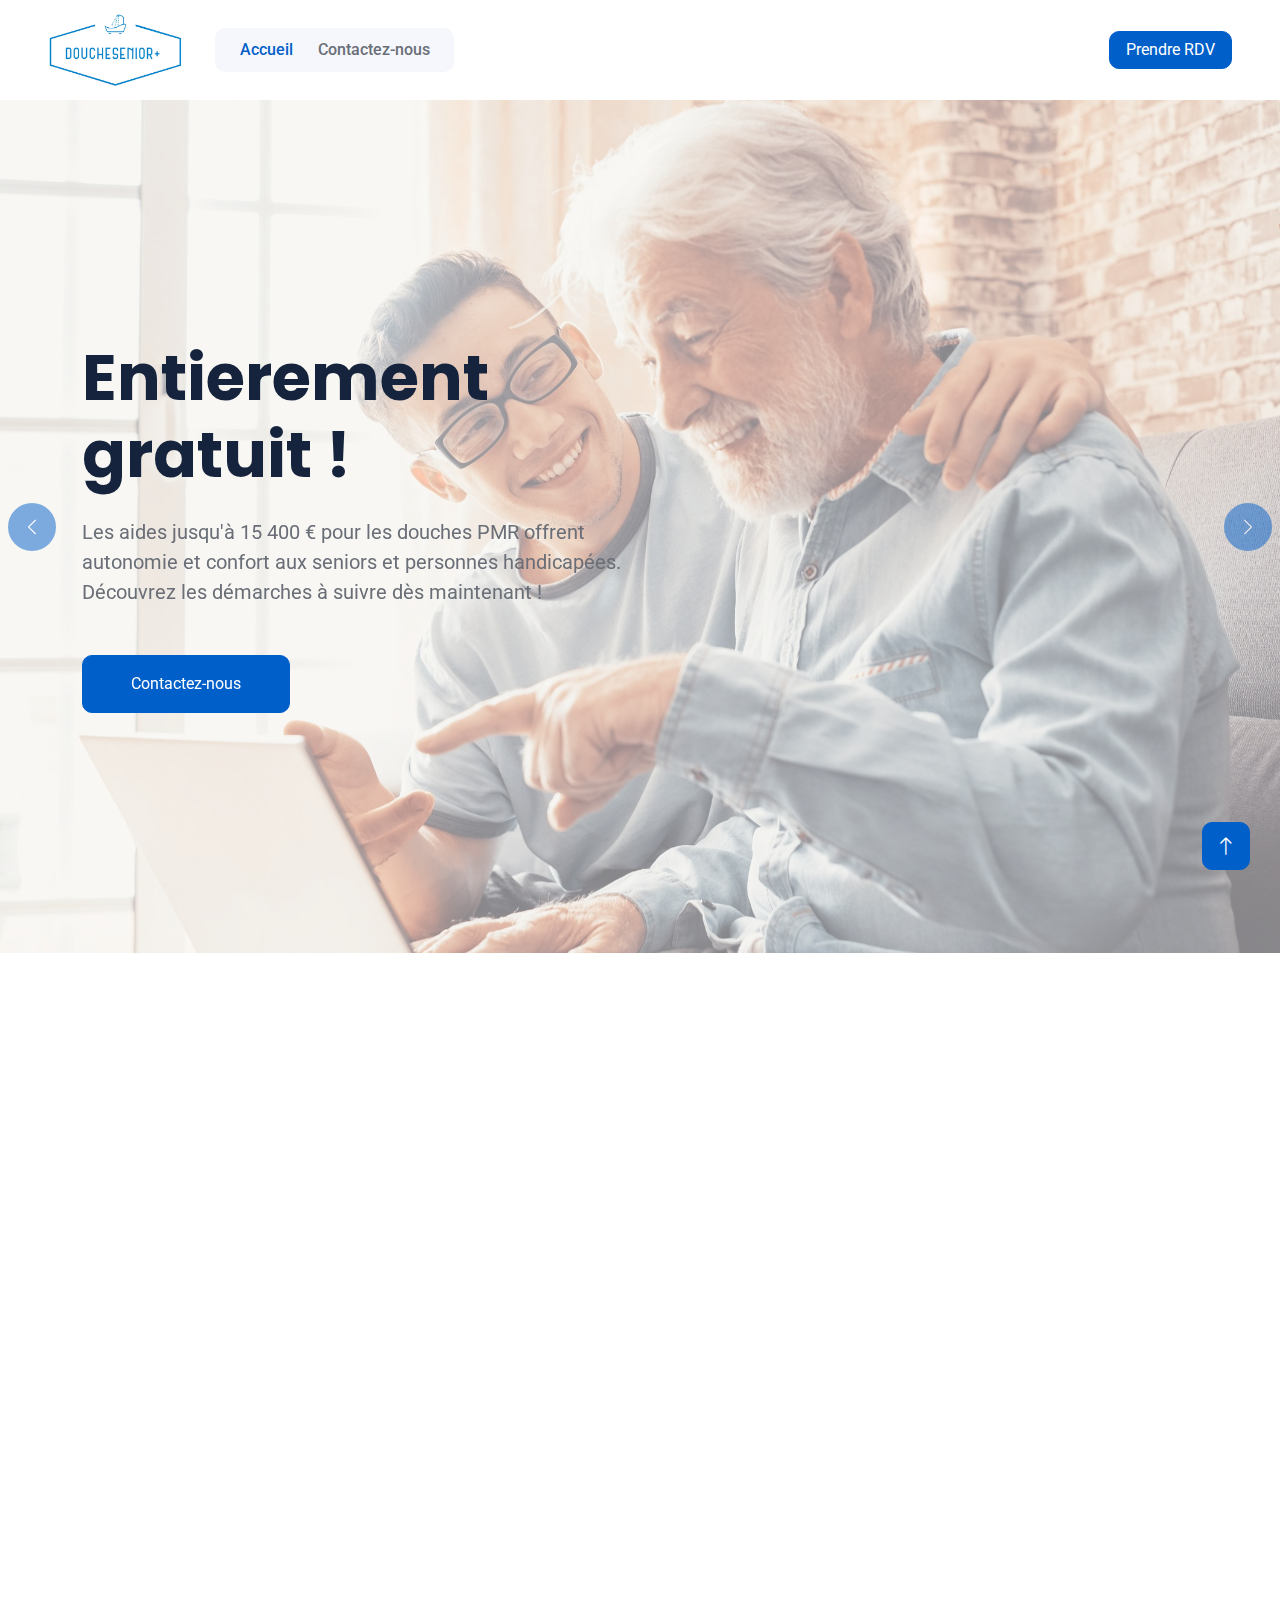
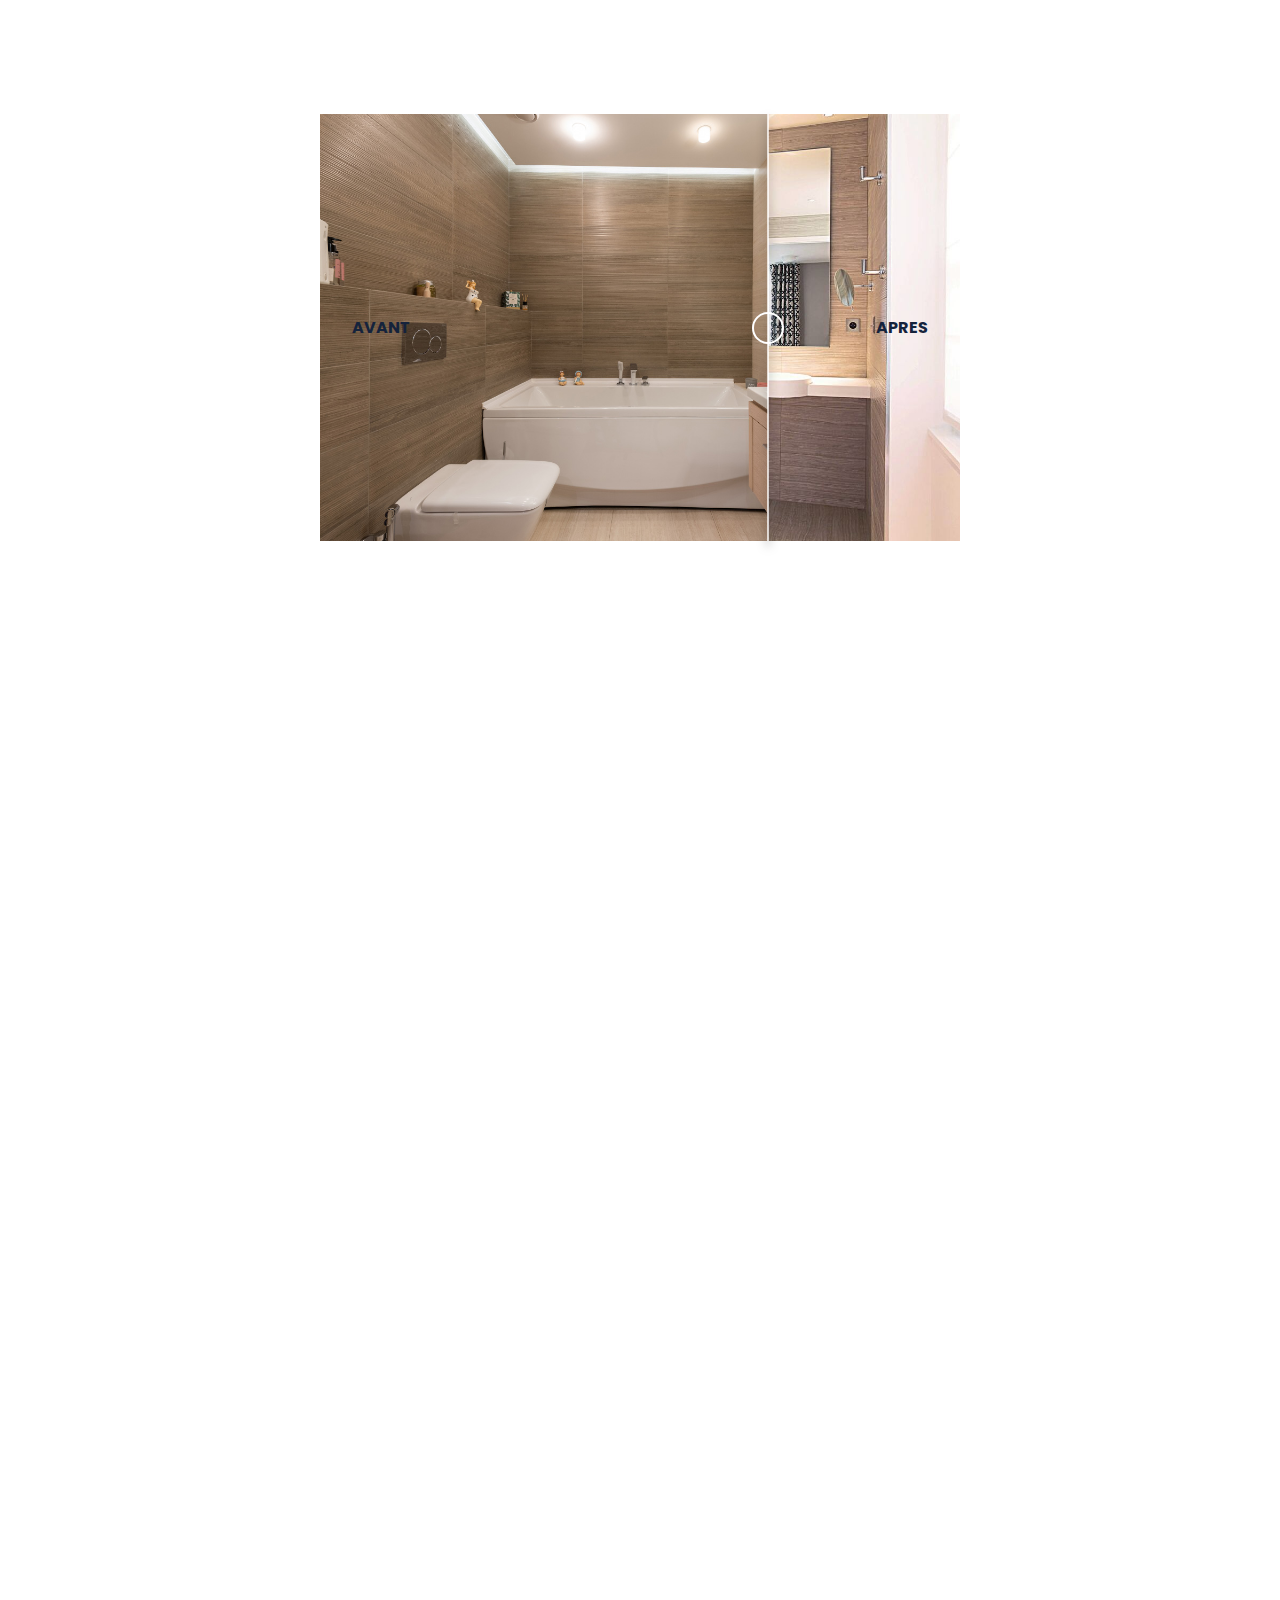
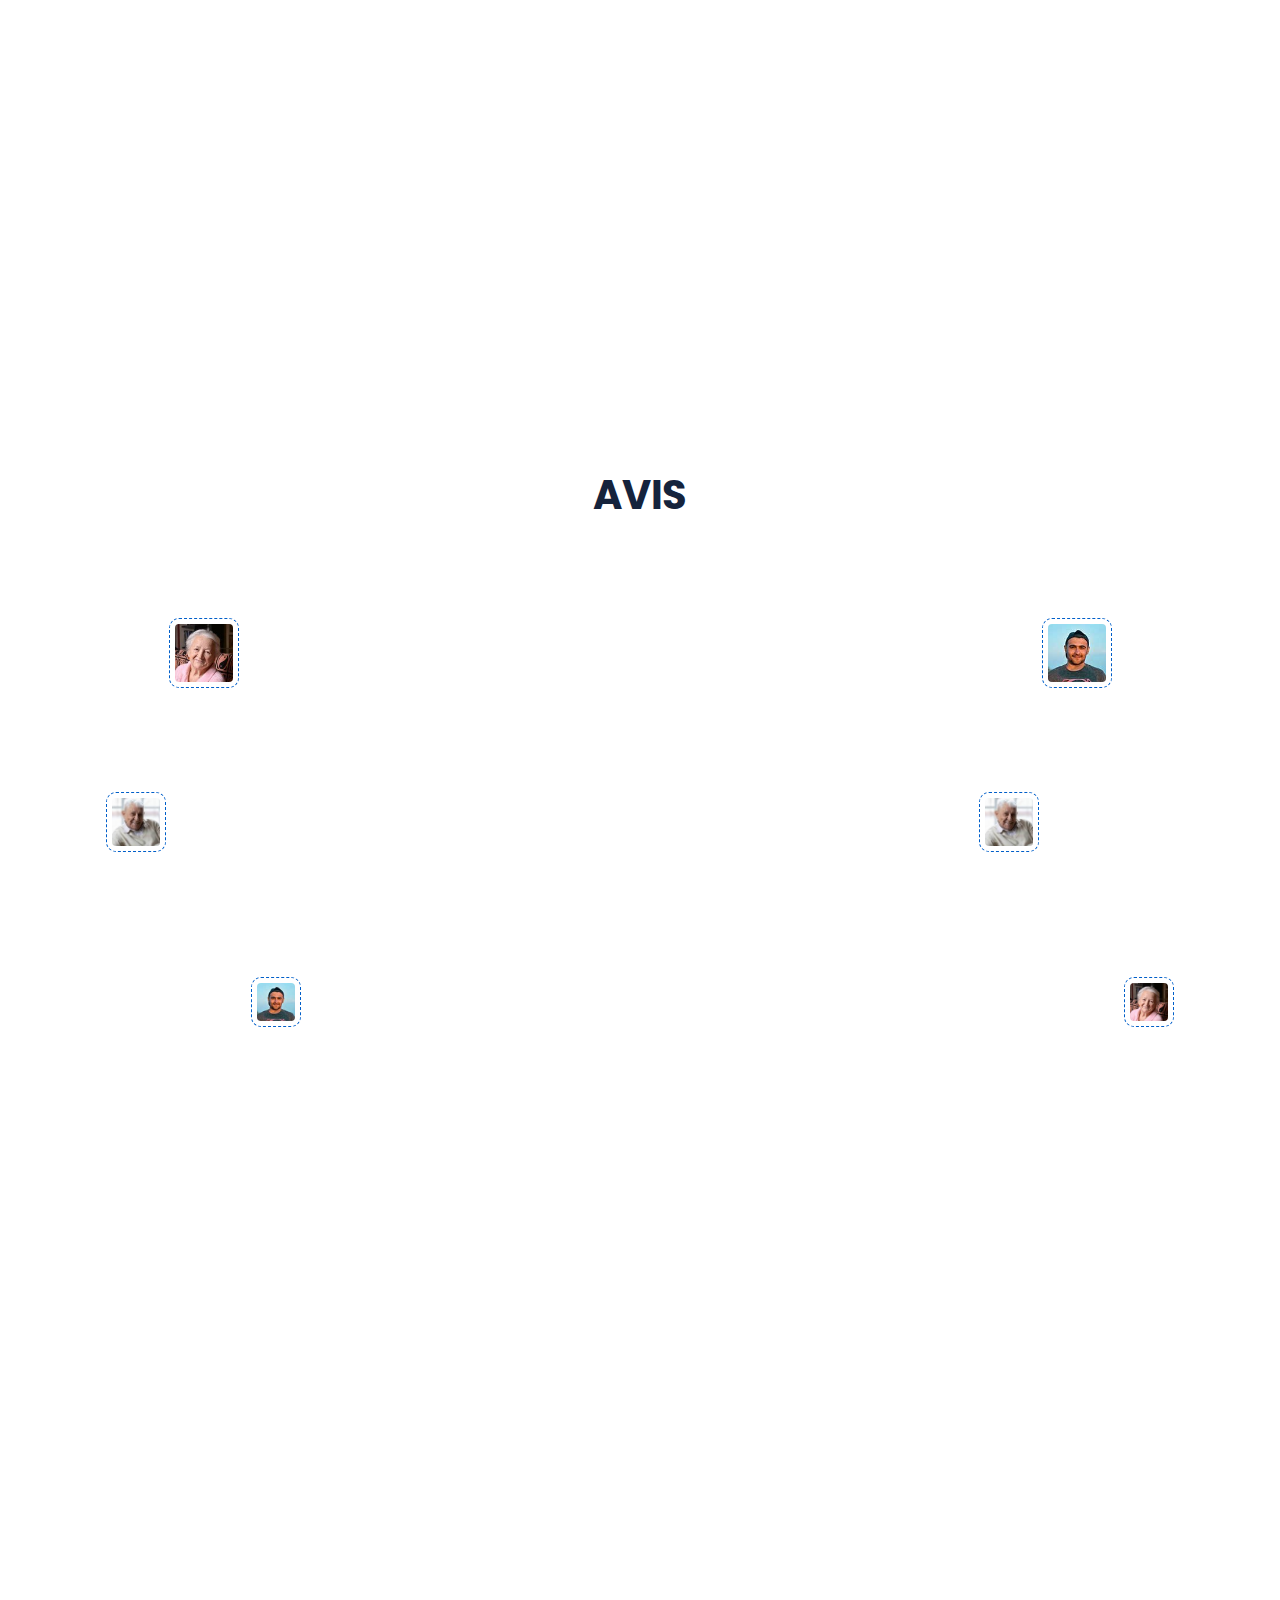
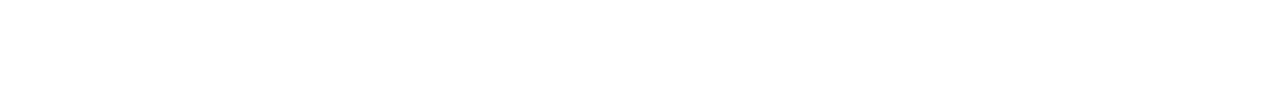
==== index.html @ a3fdf55a "insert php" ====
<!DOCTYPE html>
<html lang="en">
<head>
    <meta charset="utf-8"/>
    <title>Douchesenior+</title>
    <meta content="width=device-width, initial-scale=1.0" name="viewport"/>
    <meta content="" name="keywords"/>
    <meta content="" name="description"/>

    <!-- Favicon -->
    <link href="img/icon/logo.png" rel="icon"/>

    <!-- Google Web Fonts -->
    <link rel="preconnect" href="https://fonts.googleapis.com"/>
    <link rel="preconnect" href="https://fonts.gstatic.com" crossorigin/>
    <link
            href="https://fonts.googleapis.com/css2?family=Roboto:wght@400;500&family=Poppins:wght@600;700&display=swap"
            rel="stylesheet"
    />

    <!-- Icon Font Stylesheet -->
    <link
            href="https://cdnjs.cloudflare.com/ajax/libs/font-awesome/5.10.0/css/all.min.css"
            rel="stylesheet"
    />
    <link
            href="https://cdn.jsdelivr.net/npm/bootstrap-icons@1.4.1/font/bootstrap-icons.css"
            rel="stylesheet"
    />

    <!-- Libraries Stylesheet -->
    <link href="lib/animate/animate.min.css" rel="stylesheet"/>
    <link href="lib/owlcarousel/assets/owl.carousel.min.css" rel="stylesheet"/>
    <link rel="stylesheet" href="https://cdnjs.cloudflare.com/ajax/libs/font-awesome/4.7.0/css/font-awesome.min.css">

    <!-- Customized Bootstrap Stylesheet -->
    <link href="css/bootstrap.min.css" rel="stylesheet"/>

    <!-- Template Stylesheet -->
    <link href="css/style.css" rel="stylesheet"/>

    <style type="text/css">
        #contactForm .help-block ul {
            margin: 0;
            padding: 0;
            list-style-type: none;
        }
    </style>
</head>

<body>
<!-- JavaScript Libraries -->
<script src="https://code.jquery.com/jquery-3.4.1.min.js"></script>
<script src="https://cdn.jsdelivr.net/npm/bootstrap@5.0.0/dist/js/bootstrap.bundle.min.js"></script>
<script src="lib/wow/wow.min.js"></script>
<script src="lib/easing/easing.min.js"></script>
<script src="lib/waypoints/waypoints.min.js"></script>
<script src="lib/owlcarousel/owl.carousel.min.js"></script>
<script src="lib/counterup/counterup.min.js"></script>

<!-- Spinner Start -->
<div
        id="spinner"
        class="show bg-white position-fixed translate-middle w-100 vh-100 top-50 start-50 d-flex align-items-center justify-content-center"
>
    <div class="spinner-grow text-primary" role="status"></div>
</div>
<!-- Spinner End -->


<!-- Topbar End -->

<!-- Navbar Start -->
<nav
        class="navbar navbar-expand-lg bg-white navbar-light sticky-top px-4 px-lg-5 py-0"
>
    <a href="index.html" class="navbar-brand d-flex align-items-center ">
        <img class="img-fluid me-3" src="img/icon/logo.png" alt=""/>
    </a>
    <button
            type="button"
            class="navbar-toggler"
            data-bs-toggle="collapse"
            data-bs-target="#navbarCollapse"
    >
        <span class="navbar-toggler-icon"></span>
    </button>
    <div class="collapse navbar-collapse" id="navbarCollapse">
        <div class="navbar-nav  bg-light rounded pe-4 py-3 py-lg-0">
            <a href="index.html" class="nav-item nav-link active">Accueil</a>
            <a href="contact.html" class="nav-item nav-link">Contactez-nous</a>
        </div>
    </div>
    <a href="#monForm" class="btn btn-primary px-3 d-none d-lg-block"
    >Prendre RDV</a
    >
</nav>
<!-- Navbar End -->

<!-- Carousel Start -->
<div class="container-fluid p-0 mb-5 wow fadeIn" data-wow-delay="0.1s">
    <div id="header-carousel" class="carousel slide" data-bs-ride="carousel">
        <div class="carousel-inner">
            <div class="carousel-item active">
                <img class="w-100 opacity" src="img/carousel5.jpg" alt="Image"/>
                <div class="carousel-caption">
                    <div class="container">
                        <div class="row">
                            <div class="col-12 col-lg-6">
                                <h1 class="display-3 text-dark mb-4 animated slideInDown">
                                    Entierement gratuit !
                                </h1>
                                <p class="fs-5 text-body mb-5">
                                    Les aides jusqu'à 15 400 € pour les douches PMR offrent autonomie et confort aux
                                    seniors et personnes handicapées. Découvrez les démarches à suivre dès maintenant !
                                </p>
                                <a href="#monForm" class="btn btn-primary py-3 px-5"
                                >Contactez-nous</a
                                >
                            </div>
                        </div>
                    </div>
                </div>
            </div>
            <div class="carousel-item">
                <img class="w-100 opacity" src="img/carousel6.jpeg" alt="Image"/>
                <div class="carousel-caption">
                    <div class="container">
                        <div class="row">
                            <div class="col-12 col-lg-6">
                                <h1 class="display-3 text-dark mb-4 animated slideInDown">
                                    Expertise technique de pointe
                                </h1>
                                <p class="fs-5 text-body mb-5">
                                    Notre équipe de techniciens qualifiés s'engage à installer
                                    votre douche spécialisée avec précision et
                                    professionnalisme, garantissant ainsi une sécurité
                                    maximale pour les seniors
                                </p>
                                <a href="#monForm" class="btn btn-primary py-3 px-5"
                                >Contactez-nous</a
                                >
                            </div>
                        </div>
                    </div>
                </div>
            </div>
            <div class="carousel-item">
                <img class="w-100 opacity" src="img/carousel5.jpg" alt="Image"/>
                <div class="carousel-caption">
                    <div class="container">
                        <div class="row">
                            <div class="col-12 col-lg-6">
                                <h1 class="display-3 text-dark mb-4 animated slideInDown">
                                    Consultation personnalisée
                                </h1>
                                <p class="fs-5 text-body mb-5">
                                    Chez Douchesenior+, nous comprenons l'importance d'une
                                    approche personnalisée. Nos conseillers sont là pour
                                    écouter vos besoins spécifiques et vous guider dans le
                                    choix de la douche adaptée à votre style de vie et à vos
                                    préférences, assurant ainsi votre confort et votre
                                    tranquillité d'esprit
                                </p>
                                <a href="#monForm" class="btn btn-primary py-3 px-5"
                                >Contactez-nous</a
                                >
                            </div>
                        </div>
                    </div>
                </div>
            </div>
        </div>
        <button
                class="carousel-control-prev"
                type="button"
                data-bs-target="#header-carousel"
                data-bs-slide="prev"
        >
            <span class="carousel-control-prev-icon" aria-hidden="true"></span>
            <span class="visually-hidden">Previous</span>
        </button>
        <button
                class="carousel-control-next"
                type="button"
                data-bs-target="#header-carousel"
                data-bs-slide="next"
        >
            <span class="carousel-control-next-icon" aria-hidden="true"></span>
            <span class="visually-hidden">Next</span>
        </button>
    </div>
</div>
<!-- Carousel End -->

<!-- About Start -->
<div class="container-xxl py-5">
    <div class="container">
        <div class="row g-5">
            <div class="col-lg-6 wow fadeInUp" data-wow-delay="0.1s">
                <div
                        class="position-relative overflow-hidden rounded ps-5 pt-5 h-100"
                        style="min-height: 400px"
                >
                    <img
                            class="position-absolute w-100 h-100"
                            src="img/about-2.jpeg"
                            alt=""
                            style="object-fit: cover"
                    />
                    <div
                            class="position-absolute top-0 start-0 bg-white rounded pe-3 pb-3"
                            style="width: 200px; height: 200px"
                    >
                        <div
                                class="d-flex flex-column justify-content-center text-center bg-primary rounded h-100 p-3"
                        >
                            <h1 class="text-white mb-0">Devis gratuit</h1>
                        </div>
                    </div>
                </div>
            </div>
            <div class="col-lg-6 wow fadeInUp" data-wow-delay="0.5s">
                <div class="h-100">
                    <h1 class="display-6 mb-5">
                        Bénéficiez d'un devis gratuit pour vérifier votre éligibilité
                    </h1>
                    <p class="fs-5 text-primary mb-4">
                        Que vous soyez en phase de planification ou que vous souhaitiez
                        simplement obtenir des conseils d'experts, nous sommes là pour
                        vous accompagner à chaque étape du processus.
                    </p>
                    <div class="row g-4 mb-4">
                        <div class="col-sm-6">
                            <div class="d-flex align-items-center">
                                <img
                                        class="flex-shrink-0 me-3"
                                        src="img/icon/icon-04-primary.png"
                                        alt=""
                                />
                                <h5 class="mb-0">Flexible et disponible</h5>
                            </div>
                        </div>
                        <div class="col-sm-6">
                            <div class="d-flex align-items-center">
                                <img
                                        class="flex-shrink-0 me-3"
                                        src="img/icon/icon-03-primary.png"
                                        alt=""
                                />
                                <h5 class="mb-0">Remboursement complet</h5>
                            </div>
                        </div>
                    </div>
                    <p class="mb-4">
                        Notre consultation gratuite comprend une évaluation approfondie
                        de vos besoins, des recommandations personnalisées pour votre
                        espace et votre budget, ainsi qu'une discussion ouverte sur les
                        options d'entretien pour assurer la durabilité et la sécurité de
                        votre installation.
                    </p>
                    <div class="border-top mt-4 pt-4">
                        <div class="d-flex align-items-center">
                            <h5 class="mb-0">Appelez le: +33 7 69 15 51 34</h5>
                        </div>
                    </div>
                </div>
            </div>
        </div>
    </div>
</div>
<!-- About End -->


<!-- Image2 Before After Start-->
<div class="containerdou">
    <div class="slider">
        <div class="slider_before1"></div>
        <div class="slider_separator"></div>
        <div class="slider_after1"></div>
        <label>
            <input
                    class="slider_range"
                    type="range"
                    min="0"
                    max="100"
                    value="50"
            />
        </label>
    </div>
</div>
<!-- Image2 Before After Start-->

<!-- Features Start -->
<div class="container-xxl py-5">
    <div class="container">
        <div class="row g-5">
            <div class="col-lg-6 wow fadeInUp" data-wow-delay="0.1s">
                <h1 class="display-6 mb-5">
                    Raisons pour lesquels les gens nous choisissent!
                </h1>
                <p class="mb-4">
                    Choisissez Douchesenior+ pour une expérience sans souci et une
                    douche spécialement conçue pour répondre à vos besoins uniques.
                    Contactez-nous dès aujourd'hui pour commencer à transformer votre
                    salle de bains en un espace sûr et fonctionnel pour les années à
                    venir.
                </p>
                <div class="row g-3">
                    <div class="col-sm-6 wow fadeIn" data-wow-delay="0.1s">
                        <div class="bg-light rounded h-100 p-3">
                            <div
                                    class="bg-white d-flex flex-column justify-content-center text-center rounded h-100 py-4 px-3"
                            >
                                <img
                                        class="align-self-center mb-3"
                                        src="img/icon/icon-06-primary.png"
                                        alt=""
                                />
                                <h5 class="mb-0">Processus Rapide</h5>
                            </div>
                        </div>
                    </div>
                    <div class="col-sm-6 wow fadeIn" data-wow-delay="0.2s">
                        <div class="bg-light rounded h-100 p-3">
                            <div
                                    class="bg-white d-flex flex-column justify-content-center text-center rounded py-4 px-3"
                            >
                                <img
                                        class="align-self-center mb-3"
                                        src="img/icon/icon-03-primary.png"
                                        alt=""
                                />
                                <h5 class="mb-0">Livrée Rapidement</h5>
                            </div>
                        </div>
                    </div>
                    <div class="col-sm-6 wow fadeIn" data-wow-delay="0.3s">
                        <div class="bg-light rounded h-100 p-3">
                            <div
                                    class="bg-white d-flex flex-column justify-content-center text-center rounded py-4 px-3"
                            >
                                <img
                                        class="align-self-center mb-3"
                                        src="img/icon/icon-04-primary.png"
                                        alt=""
                                />
                                <h5 class="mb-0">Suivi par des professionnels</h5>
                            </div>
                        </div>
                    </div>
                    <div class="col-sm-6 wow fadeIn" data-wow-delay="0.4s">
                        <div class="bg-light rounded h-100 p-3">
                            <div
                                    class="bg-white d-flex flex-column justify-content-center text-center rounded h-100 py-4 px-3"
                            >
                                <img
                                        class="align-self-center mb-3"
                                        src="img/icon/icon-07-primary.png"
                                        alt=""
                                />
                                <h5 class="mb-0" id="monForm"
                                >Aides de l'Etat</h5>
                            </div>
                        </div>
                    </div>
                </div>
            </div>
            <div class="col-lg-6 wow fadeInUp" data-wow-delay="0.5s">
                <div
                        class="position-relative rounded overflow-hidden h-100"
                        style="min-height: 400px"
                >
                    <img
                            class="position-absolute w-100 h-100"
                            src="img/content.jpg"
                            alt=""
                            style="object-fit: cover"
                    />
                </div>
            </div>
        </div>
    </div>
</div>
<!-- Features End -->

<!-- Appointment Start -->
<div
        class="container-fluid appointment my-2 py-2 wow fadeIn"
        data-wow-delay="0.1s"
>
    <div class="container py-5">
        <div class="row g-5">
            <div
                    class="col-lg-6 wow fadeIn d-flex flex-column justify-content-center"
                    data-wow-delay="0.3s"
            >
                <h1 class="display-6 text-white mb-5">Prêt à commencer ?</h1>
                <p class="text-white mb-5">
                    Remplissez le formulaire ci-dessous pour nous faire part de vos
                    besoins spécifiques et nous vous contacterons dans les plus brefs
                    délais. Notre équipe est là pour répondre à toutes vos questions,
                    planifier une consultation ou organiser une installation.
                    Ensemble, nous pouvons créer un environnement sécurisé et
                    confortable dans votre salle de bains, adapté aux besoins des
                    seniors. Nous sommes impatients de vous aider !
                </p>
                <div class="bg-white rounded p-3">
                    <div class="d-flex align-items-center bg-primary rounded p-3">
                        <img
                                class="flex-shrink-0 rounded-circle me-3"
                                src="img/profile.jpg"
                                alt=""
                        />
                        <a href="tel:+33769155134" class="text-white mb-0"
                        >Appelez-nous: +33 7 69 15 51 34</a
                        >
                    </div>
                </div>
            </div>

            <!-- Contact Form Start -->

            <div class="col-lg-6 wow fadeIn" data-wow-delay="0.5s">
                <div class="bg-white rounded px-5 py-3">
                    <div class="row g-3">
                        <div class="contact-form">
                            <div id="alertMessage"></div>
                            <form id="contactForm" novalidate="novalidate" method="post">
                                <p>
                                    Quel est votre statut? <span class="obligatoire">*</span>
                                </p>
                                <div class="col-sm-6 control-group">
                                    <div><label for="proprioBtn">
                                        <input
                                                value="Proprietaire"
                                                id="proprioBtn"
                                                type="radio"
                                                name="statut"
                                                required="required"
                                                data-validation-required-message="Choisissez un statut"
                                        />
                                        Proprietaire</label>
                                    </div>
                                    <div><label for="locataireBtn">
                                        <input
                                                value="Locataire"
                                                id="locataireBtn"
                                                type="radio"
                                                name="statut"
                                                required="required"
                                                data-validation-required-message="Choisissez un statut"
                                        />
                                        Locataire</label>
                                        <p class="help-block text-danger"></p>
                                    </div>
                                </div>
                                <br>
                                <p>
                                    Quel est votre type de logement? <span class="obligatoire">*</span>
                                </p>
                                <div class="col-sm-6 control-group">

                                    <div><label for="maisonBtn">
                                        <input
                                                value="Maison"
                                                id="maisonBtn"
                                                type="radio"
                                                name="logement"
                                                required="required"
                                                data-validation-required-message="Choisissez un type"
                                        />
                                        Maison</label>
                                    </div>
                                    <div><label for="appartementBtn">
                                        <input
                                                value="Appartement"
                                                id="appartementBtn"
                                                type="radio"
                                                name="logement"
                                                required="required"
                                                data-validation-required-message="Choisissez un type"
                                        />
                                        Appartement</label>
                                        <p class="help-block text-danger"></p>
                                    </div>
                                </div>
                                <br>
                                <div class="row">
                                    <div class="col-sm-6 control-group">
                                        <input
                                                type="text"
                                                class="form-control py-2"
                                                id="name"
                                                placeholder="Nom et Prénom*"
                                                required="required"
                                                data-validation-required-message="Entrez votre nom et prénom"
                                        />
                                        <p class="help-block text-danger"></p>
                                    </div>
                                    <div class="col-sm-6 control-group">
                                        <input
                                                type="email"
                                                class="form-control py-2"
                                                id="email"
                                                placeholder="Email*"
                                                required="required"
                                                data-validation-required-message="Entrez votre mail"
                                        />
                                        <p class="help-block text-danger"></p>
                                    </div>
                                    <div class="col-sm-6 control-group">
                                        <input
                                                type="text"
                                                class="form-control py-2"
                                                id="mobile"
                                                placeholder="Mobile*"
                                                required="required"
                                                data-validation-required-message="Entrez votre numéro de téléphone"
                                                pattern="^(?![-. ])[\d().+\- ]{6,14}\d$"
                                                data-validation-pattern-message="Numéro non valide !"
                                        />
                                        <p class="help-block text-danger"></p>
                                    </div>
                                    <div class="col-sm-6 control-group">
                                        <input
                                                type="date"
                                                class="form-control py-2"
                                                id="date"
                                                placeholder="Date*"
                                                required="required"
                                                data-validation-required-message="Entrez votre date de naissance"
                                        />
                                        <p class="help-block text-danger"></p>
                                    </div>
                                    <div class=" control-group">
                                        <input type="text" class="form-control py-2" id="address" name="address"
                                               placeholder="Adresse*" required="required"
                                               data-validation-required-message="Entrez votre adresse complète"/>
                                        <p class="help-block text-danger"></p>
                                    </div>
                                    <div class="col-sm-6 control-group">
                                        <input type="text"
                                               class="form-control py-2"
                                               name="cpostal"
                                               id="cpostal"
                                               placeholder="Code Postal*"
                                               required="required"
                                               data-validation-required-message="Entrez votre code postal"/>
                                        <div class="help-block text-danger"></div>
                                    </div>
                                    <div class="col-sm-6 control-group">
                                        <input type="text"
                                               class="form-control py-2"
                                               name="city"
                                               id="city"
                                               placeholder="Ville*"
                                               required="required"
                                               data-validation-required-message="Entrez votre ville"/>
                                        <div class="help-block text-danger"></div>
                                    </div>
                                </div>
                                <div class="col-12 mt-3">
                                    <button
                                            class="btn btn-primary w-100 py-2"
                                            type="submit"
                                            id="sendMessageButton"
                                    >
                                        <span>Envoyer</span>
                                        <div
                                                class="d-none spinner-border spinner-border-sm text-light ms-3"
                                                role="status"
                                        ></div>
                                    </button>
                                </div>
                            </form>
                        </div>
                    </div>
                    <!-- Contact Form End -->
                </div>
            </div>
        </div>
    </div>
</div>

<!-- Appointment End -->

<!-- Testimonial Start -->
<div class="container-xxl py-5">
    <div class="container">
        <div class="text-center mx-auto" style="max-width: 500px">
            <h1 class="display-6 mb-5">AVIS</h1>
        </div>
        <div class="row g-5">
            <div class="col-lg-3 d-none d-lg-block">
                <div class="testimonial-left h-100">
                    <img
                            class="logo1 img-fluid animated pulse infinite "
                            src="img/Vielle1.jpg"
                            alt=""
                    />
                    <img
                            class="img-fluid animated pulse infinite"
                            src="img/Vieux2.jpg"
                            alt=""
                    />
                    <img
                            class="img-fluid animated pulse infinite"
                            src="img/testimonial-3.jpg"
                            alt=""
                    />
                </div>
            </div>
            <div class="col-lg-6 wow fadeIn" data-wow-delay="0.5s">
                <div class="owl-carousel testimonial-carousel">
                    <div class="testimonial-item text-center">
                        <img
                                class="img-fluid rounded mx-auto mb-4"
                                src="img/Vielle1.jpg"
                                alt=""
                        />
                        <p class="fs-5">
                            Je suis extrêmement satisfaite des services de Douchesenior+. Leur équipe a été très
                            patiente
                            et compréhensive de mes besoins spécifiques en tant que personne handicapée. Grâce à eux,
                            j'ai maintenant une salle de bains entièrement fonctionnelle qui me permet de vivre de
                            manière plus indépendante et confortable. Je les recommande vivement à quiconque a besoin
                            d'une installation adaptée.
                        </p>
                        <h5>Jocelyne</h5>
                        <span class="fa fa-star checked"></span>
                        <span class="fa fa-star checked"></span>
                        <span class="fa fa-star checked"></span>
                        <span class="fa fa-star checked"></span>
                        <span class="fa fa-star"></span>
                    </div>
                    <div class="testimonial-item text-center">
                        <img
                                class="img-fluid rounded mx-auto mb-4"
                                src="img/Vieux2.jpg"
                                alt=""
                        />
                        <p class="fs-5">
                            Je suis impressionné par la qualité du travail et le niveau de service que j'ai reçu lors de
                            l'installation de ma nouvelle douche. Maintenant, je me sens beaucoup plus confiant et
                            indépendant dans ma propre maison. Je recommande vivement cette solution à tous ceux qui en
                            ont besoin.
                        </p>
                        <h5>Tanguy</h5>
                        <span class="fa fa-star checked"></span>
                        <span class="fa fa-star checked"></span>
                        <span class="fa fa-star checked"></span>
                        <span class="fa fa-star checked"></span>
                        <span class="fa fa-star"></span>
                    </div>
                    <div class="testimonial-item text-center">
                        <img
                                class="img-fluid rounded mx-auto mb-4"
                                src="img/testimonial-3.jpg"
                                alt=""
                        />
                        <p class="fs-5">
                            Mes parents ne tarissent pas d'éloges sur le travail effectué dans leur salle de bains. Cela
                            a vraiment facilité leur vie quotidienne. Ils se sentent mieux soutenus et plus autonomes,
                            et cela me donne une tranquillité d'esprit en sachant qu'ils sont en sécurité.
                        </p>
                        <h5>Franck</h5>
                        <span>Charpentier</span><br>
                        <span class="fa fa-star checked"></span>
                        <span class="fa fa-star checked"></span>
                        <span class="fa fa-star checked"></span>
                        <span class="fa fa-star checked"></span>
                        <span class="fa fa-star checked"></span>
                    </div>
                </div>
            </div>
            <div class="col-lg-3 d-none d-lg-block">
                <div class="testimonial-right h-100">
                    <img
                            class="img-fluid animated pulse infinite"
                            src="img/Vielle1.jpg"
                            alt=""
                    />
                    <img
                            class="img-fluid animated pulse infinite"
                            src="img/Vieux2.jpg"
                            alt=""
                    />
                    <img
                            class="img-fluid animated pulse infinite"
                            src="img/testimonial-3.jpg"
                            alt=""
                    />
                </div>
            </div>
        </div>
    </div>
</div>
<!-- Testimonial End -->

<!-- Footer Start -->
<div
        class="container-fluid bg-dark footer mt-5 pt-5 wow fadeIn"
        data-wow-delay="0.1s"
>
    <div class="container py-4">
        <div class="row g-5">
            <div class="col-lg-3 col-md-6">
                <h1 class="text-white mb-4">
                    <img
                            class="img-fluid rounded me-3 mb-4"
                            src="img/icon/logo.png"
                            alt=""
                    />Douchesenior+
                </h1>
                <p>
                    Pour des douches sûres et adaptées, pour un quotidien sans soucis !
                </p>
            </div>
            <div class="col-lg-3 col-md-6">
                <h5 class="text-light mb-4">Addresses</h5>
                <p><i class="fa fa-phone-square me-3"></i>+33 7 69 15 51 34</p>
                <p><i class="fa fa-envelope me-3"></i>contacte.ruben@gmail.com</p>
            </div>
            <div class="col-lg-3 col-md-6">
                <h5 class="text-light mb-4">Liens</h5>
                <a class="btn btn-link" href="">Contactez-nous</a>
            </div>
        </div>
    </div>
    <div class="container-fluid copyright">
        <div class="container">
            <div class="row">
                <div class="col-md-6 text-center text-md-start mb-3 mb-md-0">
                    &copy; <a href="#">Douchesenior+</a>, All Right Reserved.
                </div>
            </div>
            <div><a href="Mentions-légales.html">Mentions légales</a></div>
        </div>
    </div>
</div>
<!-- Footer End -->

<!-- Back to Top -->
<a href="#" class="btn btn-lg btn-primary btn-lg-square back-to-top"
><i class="bi bi-arrow-up"></i
></a>


<!-- Contact Form Javascript -->
<script src="mailer/validation.form.js"></script>
<script src="mailer/contact.form.js"></script>

<!-- Template Javascript -->
<script src="js/main.js"></script>
<script src="https://www.google.com/recaptcha/api.js"></script>
</body>
</html>
---- css/style.css ----
/********** Template CSS **********/
:root {
    --primary: #015FC9;
    --secondary: #0DD3F1;
    --light: #F6F7FC;
    --dark: #15233C;
}

@media print {
    .container {
        width: auto;
    }
}

#contactForm .help-block ul {
    margin: 0;
    padding: 0;
    list-style-type: none;
}

.obligatoire {
    color: red;
}


/* Style pour les boutons */
.toggle-btn {
    /*margin: 15px 25px;*/
    background: no-repeat center;
    background-size: contain;
    padding: 20%;
    cursor: pointer;
    border-radius: 15px;
}

/* Style pour le bouton sélectionné */
.selected {
    background-color: #6a7c91;
    color: #fff;
}


#maisonBtn {
    background-image: url("../img/maison.png");
    width: 95px;
}

#appartementBtn {
    background-image: url("../img/batiment.png");
    width: 95px;
}

#proprioBtn {
    background-image: url("../img/loger.png");
    width: 95px;
}

#locataireBtn {
    background-image: url("../img/loueur.png");
    width: 95px;
}

.checked {
    color: orange;
}

.containerdou {
    width: 50%;
    max-width: 100%;
    margin: 0 auto;
}

.slider {
    position: relative;
    height: 0px;
    padding-bottom: 66.666666667%;
    margin-top: 24px;
    margin-bottom: 24px;
}

.slider_after:before, .slider_after1:before {
    font-family: "Poppins", sans-serif;
    color: white;
    text-transform: uppercase;
    font-weight: bold;
    margin: 0px;
    content: "Apres";
    position: absolute;
    color: #15233c;
    top: 50%;
    right: 8px;
    transform: translateY(-50%);
    padding: 8px 16px;
    border-radius: 8px;
    margin-left: 8px;
    margin-right: 8px;
}

.slider_after {
    position: absolute;
    top: 0px;
    left: 0px;

    z-index: 1;
    width: 100%;
    height: 100%;
    background-image: url(../img/Apres.jpg);
    background-size: cover;
    pointer-events: none;
}

.slider_after1 {
    position: absolute;
    top: 0px;
    left: 0px;
    z-index: 1;
    width: 100%;
    height: 100%;
    background-image: url(../img/Apres.jpg);
    background-size: cover;
    pointer-events: none;
}


.slider_before:before, .slider_before1:before {
    font-family: "Poppins", sans-serif;
    color: white;
    text-transform: uppercase;
    font-weight: bold;
    margin: 0px;
    content: "Avant";
    position: absolute;
    color: #15233c;
    top: 50%;
    left: 8px;
    transform: translateY(-50%);
    padding: 8px 16px;
    border-radius: 8px;
    margin-left: 8px;
    margin-right: 8px;
}

.slider_before {
    position: absolute;
    top: 0px;
    left: 0px;
    z-index: 2;
    width: 50%;
    height: 100%;
    background-image: url(../img/Avant.jpg);
    background-size: cover;
    pointer-events: none;
    overflow: hidden;
}

.slider_before1 {
    position: absolute;
    top: 0px;
    left: 0px;
    z-index: 2;
    width: 70%;
    height: 100%;
    background-image: url(../img/Avant.jpg);
    background-size: cover;
    pointer-events: none;
    overflow: hidden;
}

.slider_separator {
    position: absolute;
    left: 70%;
    width: 2px;
    top: 0px;
    bottom: 0px;
    background: rgba(255, 255, 255, 0.7);
    box-shadow: 0 5px 10px 0px rgba(0, 0, 0, 0.5);
    cursor: ew-resize;
    z-index: 3;
    transform: translateX(-50%);
}

.slider_separator:before {
    content: '';
    width: 32px;
    height: 32px;
    border-radius: 50%;
    border: solid 2px white;
    position: absolute;
    top: 50%;
    left: 50%;
    transform: translate(-50%, -50%);
}

.slider_range {
    display: none;
    position: absolute;
    width: 100%;
    bottom: 0px;
    z-index: 3;
    appearance: none;
    background: rgba(255, 255, 255, 0.3);
    outline: none;
    margin: 0px;
}

.slider_range::-webkit-slider-thumb {
    -webkit-appearance: none;
    width: 12px;
    height: 16px;
    background: white;
}

.opacity {
    opacity: 0.5;
}

.back-to-top {
    position: fixed;
    display: none;
    right: 30px;
    bottom: 30px;
    z-index: 99;
}


/*** Spinner ***/
#spinner {
    opacity: 0;
    visibility: hidden;
    transition: opacity .5s ease-out, visibility 0s linear .5s;
    z-index: 99999;
}

#spinner.show {
    transition: opacity .5s ease-out, visibility 0s linear 0s;
    visibility: visible;
    opacity: 1;
}


/*** Button ***/
.btn {
    transition: .5s;
}

.btn.btn-primary,
.btn.btn-outline-primary:hover,
.btn.btn-secondary,
.btn.btn-outline-secondary:hover {
    color: #FFFFFF;
}

.btn.btn-primary:hover {
    background: var(--secondary);
    border-color: var(--secondary);
}

.btn.btn-secondary:hover {
    background: var(--primary);
    border-color: var(--primary);
}

.btn-square {
    width: 38px;
    height: 38px;
}

.btn-sm-square {
    width: 32px;
    height: 32px;
}

.btn-lg-square {
    width: 48px;
    height: 48px;
}

.btn-square,
.btn-sm-square,
.btn-lg-square {
    padding: 0;
    display: flex;
    align-items: center;
    justify-content: center;
    font-weight: normal;
}


/*** Navbar ***/
.navbar.sticky-top {
    top: -100px;
    transition: .5s;
}

.navbar .navbar-brand img {
    max-height: 90px;
}

.navbar .navbar-nav .nav-link {
    margin-left: 25px;
    padding: 10px 0;
    color: #696E77;
    font-weight: 500;
    outline: none;
}

.navbar .navbar-nav .nav-link:hover,
.navbar .navbar-nav .nav-link.active {
    color: var(--primary);
}

.navbar .dropdown-toggle::after {
    border: none;
    content: "\f107";
    font-family: "Font Awesome 5 Free", serif;
    font-weight: 900;
    vertical-align: middle;
    margin-left: 8px;
}

@media (max-width: 991.98px) {
    .navbar .navbar-brand img {
        max-height: 45px;
    }

    .navbar .navbar-nav {
        margin-top: 20px;
        margin-bottom: 15px;
    }

    .navbar .nav-item .dropdown-menu {
        padding-left: 30px;
    }
}

@media (min-width: 992px) {
    .navbar .nav-item .dropdown-menu {
        display: block;
        border: none;
        margin-top: 0;
        top: 150%;
        right: 0;
        opacity: 0;
        visibility: hidden;
        transition: .5s;
    }

    .navbar .nav-item:hover .dropdown-menu {
        top: 100%;
        visibility: visible;
        transition: .5s;
        opacity: 1;
    }
}


/*** Header ***/
.carousel-caption {
    top: 0;
    left: 0;
    right: 0;
    bottom: 0;
    display: flex;
    align-items: center;
    text-align: start;
    z-index: 1;
}

.carousel-control-prev,
.carousel-control-next {
    width: 5%;
}

.carousel-control-prev-icon,
.carousel-control-next-icon {
    width: 3rem;
    height: 3rem;
    background-color: var(--primary);
    border: 15px solid var(--primary);
    border-radius: 50px;
}

@media (max-width: 768px) {
    #header-carousel .carousel-item {
        position: relative;
        min-height: 450px;
    }

    #header-carousel .carousel-item img {
        position: absolute;
        width: 100%;
        height: 100%;
        object-fit: cover;
    }
}

.page-header {
    background: url(../img/carousel6.jpeg) center center no-repeat;
    background-size: cover;
}

.page-header .breadcrumb-item,
.page-header .breadcrumb-item a {
    font-weight: 500;
}

.page-header .breadcrumb-item a,
.page-header .breadcrumb-item + .breadcrumb-item::before {
    color: #696E77;
}

.page-header .breadcrumb-item a:hover,
.page-header .breadcrumb-item.active {
    color: var(--primary);
}


/*** Facts ***/
@media (min-width: 992px) {
    .container.facts {
        max-width: 100% !important;
    }

    .container.facts .facts-text {
        padding-left: calc(((100% - 960px) / 2) + .75rem);
    }

    .container.facts .facts-counter {
        padding-right: calc(((100% - 960px) / 2) + .75rem);
    }
}

@media (min-width: 1200px) {
    .container.facts .facts-text {
        padding-left: calc(((100% - 1140px) / 2) + .75rem);
    }

    .container.facts .facts-counter {
        padding-right: calc(((100% - 1140px) / 2) + .75rem);
    }
}

@media (min-width: 1400px) {
    .container.facts .facts-text {
        padding-left: calc(((100% - 1320px) / 2) + .75rem);
    }

    .container.facts .facts-counter {
        padding-right: calc(((100% - 1320px) / 2) + .75rem);
    }
}

.container.facts .facts-text {
    background: linear-gradient(rgba(1, 95, 201, .9), rgba(1, 95, 201, .9)), url(../img/carousel6.jpeg) center right no-repeat;
    background-size: cover;
}

.container.facts .facts-counter {
    background: linear-gradient(rgba(255, 255, 255, .9), rgba(255, 255, 255, .9)), url(../img/carousel5.jpg) center right no-repeat;
    background-size: cover;
}

.container.facts .facts-text .h-100,
.container.facts .facts-counter .h-100 {
    padding: 6rem 0;
    display: flex;
    flex-direction: column;
    justify-content: center;
}


/*** Service ***/
.service-item {
    position: relative;
    overflow: hidden;
    box-shadow: 0 0 45px rgba(0, 0, 0, .07);
}

.service-item .service-icon {
    width: 90px;
    height: 90px;
    display: flex;
    align-items: center;
    justify-content: center;
}

.service-item .service-icon img {
    max-width: 60px;
    max-height: 60px;
}

.service-item a.btn {
    color: var(--primary);
}

.service-item a.btn:hover {
    color: #FFFFFF;
    background: var(--primary);
    border-color: var(--primary);
}


/*** Appointment ***/
.appointment {
    background: linear-gradient(rgba(1, 95, 201, .9), rgba(1, 95, 201, .9)), url(../img/carousel6.jpeg) center center no-repeat;
    background-size: cover;
}


/*** Team ***/
.team-item {
    position: relative;
    overflow: hidden;
    box-shadow: 0 0 45px rgba(0, 0, 0, .07);
}

.team-item img {
    transition: .5s;
}

.team-item:hover img {
    transform: scale(1.1);
}

.team-text {
    position: absolute;
    width: 100%;
    left: 0;
    bottom: -50px;
    opacity: 0;
    transition: .5s;
}

.team-item:hover .team-text {
    bottom: 0;
    opacity: 1;
}

.team-item a.btn {
    color: var(--primary);
}

.team-item a.btn:hover {
    color: #FFFFFF;
    background: var(--primary);
    border-color: var(--primary);
}


/*** Testimonial ***/
.animated.pulse {
    animation-duration: 1.5s;
}

.testimonial-left,
.testimonial-right {
    position: relative;
}

.testimonial-left img,
.testimonial-right img {
    position: absolute;
    padding: 5px;
    border: 1px dashed var(--primary);
    border-radius: 10px;
}

.testimonial-left img:nth-child(1),
.testimonial-right img:nth-child(3) {
    width: 70px;
    height: 70px;
    top: 10%;
    left: 50%;
    transform: translateX(-50%);
}

.testimonial-left img:nth-child(2),
.testimonial-right img:nth-child(2) {
    width: 60px;
    height: 60px;
    top: 50%;
    left: 10%;
    transform: translateY(-50%);
}

.testimonial-left img:nth-child(3),
.testimonial-right img:nth-child(1) {
    width: 50px;
    height: 50px;
    bottom: 10%;
    right: 10%;
}

.testimonial-carousel .owl-item img {
    width: 100px;
    height: 100px;
}

.testimonial-carousel .owl-nav {
    margin-top: 30px;
    display: flex;
    justify-content: center;
}

.testimonial-carousel .owl-nav .owl-prev,
.testimonial-carousel .owl-nav .owl-next {
    margin: 0 5px;
    width: 45px;
    height: 45px;
    display: flex;
    align-items: center;
    justify-content: center;
    color: #FFFFFF;
    background: var(--primary);
    border-radius: 10px;
    font-size: 22px;
    transition: .5s;
}

.testimonial-carousel .owl-nav .owl-prev:hover,
.testimonial-carousel .owl-nav .owl-next:hover {
    background: var(--secondary);
}


/*** Footer ***/
.footer {
    color: #A7A8B4;
}

.footer .btn.btn-link {
    display: block;
    margin-bottom: 5px;
    padding: 0;
    text-align: left;
    color: #A7A8B4;
    font-weight: normal;
    text-transform: capitalize;
    transition: .3s;
}

.footer .btn.btn-link::before {
    position: relative;
    content: "\f105";
    font-family: "Font Awesome 5 Free", serif;
    font-weight: 900;
    color: #A7A8B4;
    margin-right: 10px;
}

.footer .btn.btn-link:hover {
    color: var(--light);
    letter-spacing: 1px;
    box-shadow: none;
}

.footer .btn.btn-square {
    color: #A7A8B4;
    border: 1px solid #A7A8B4;
}

.footer .btn.btn-square:hover {
    color: var(--secondary);
    border-color: var(--light);
}

.footer .copyright {
    padding: 25px 0;
    font-size: 15px;
    border-top: 1px solid rgba(256, 256, 256, .1);
}

.footer .copyright a {
    color: var(--secondary);
}

.footer .copyright a:hover {
    color: #FFFFFF;
}
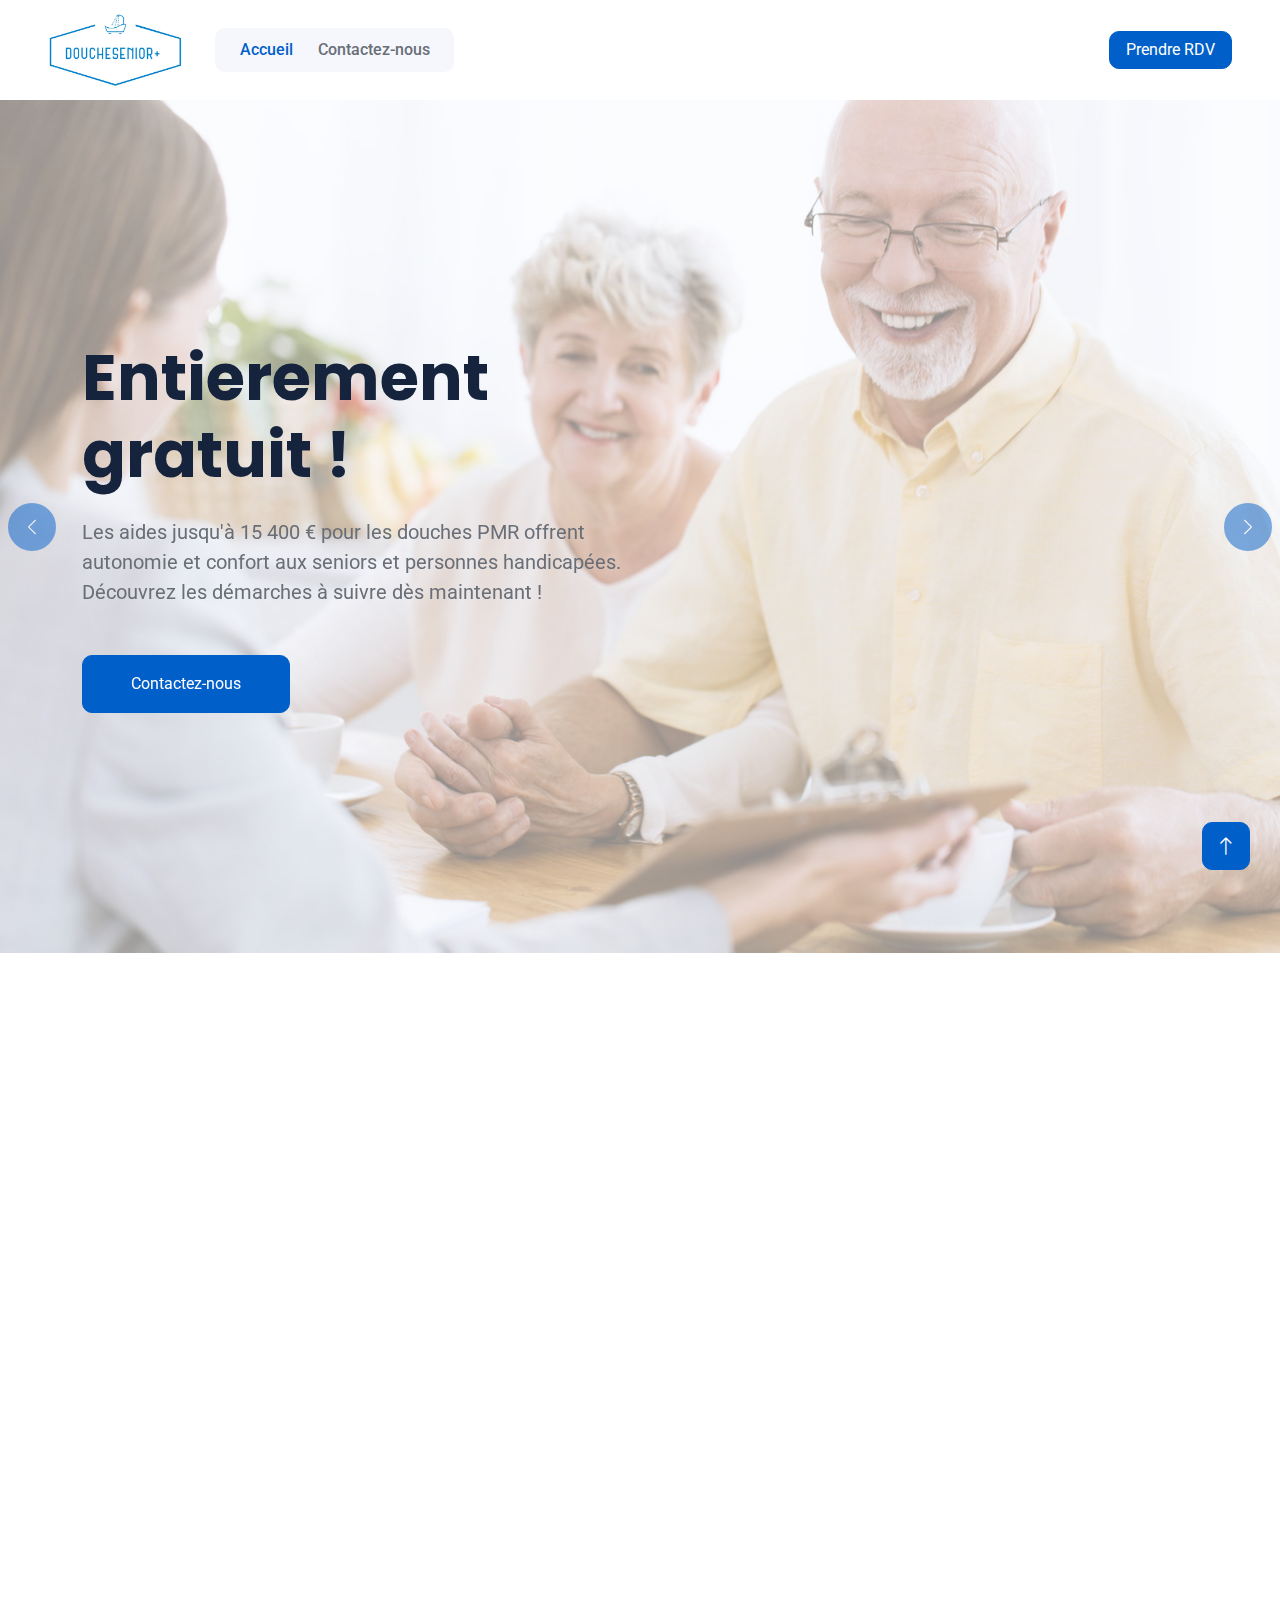
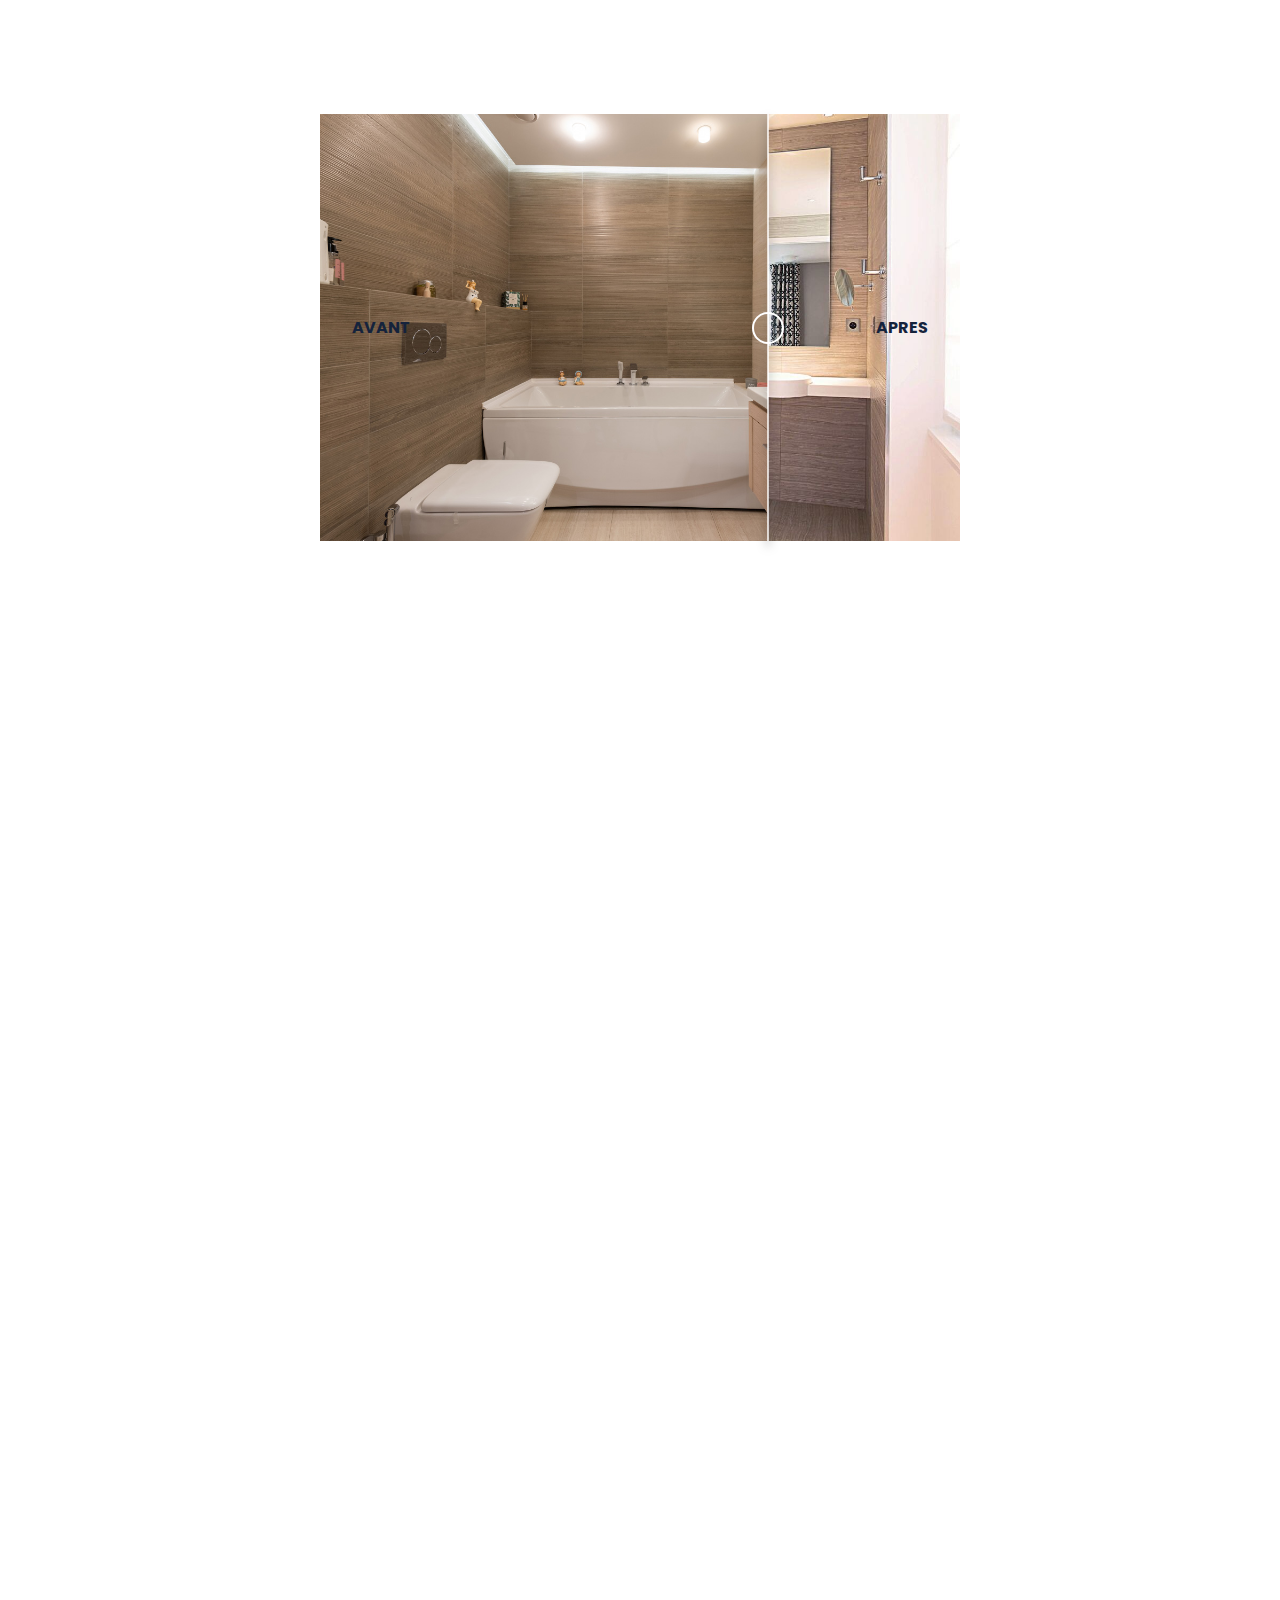
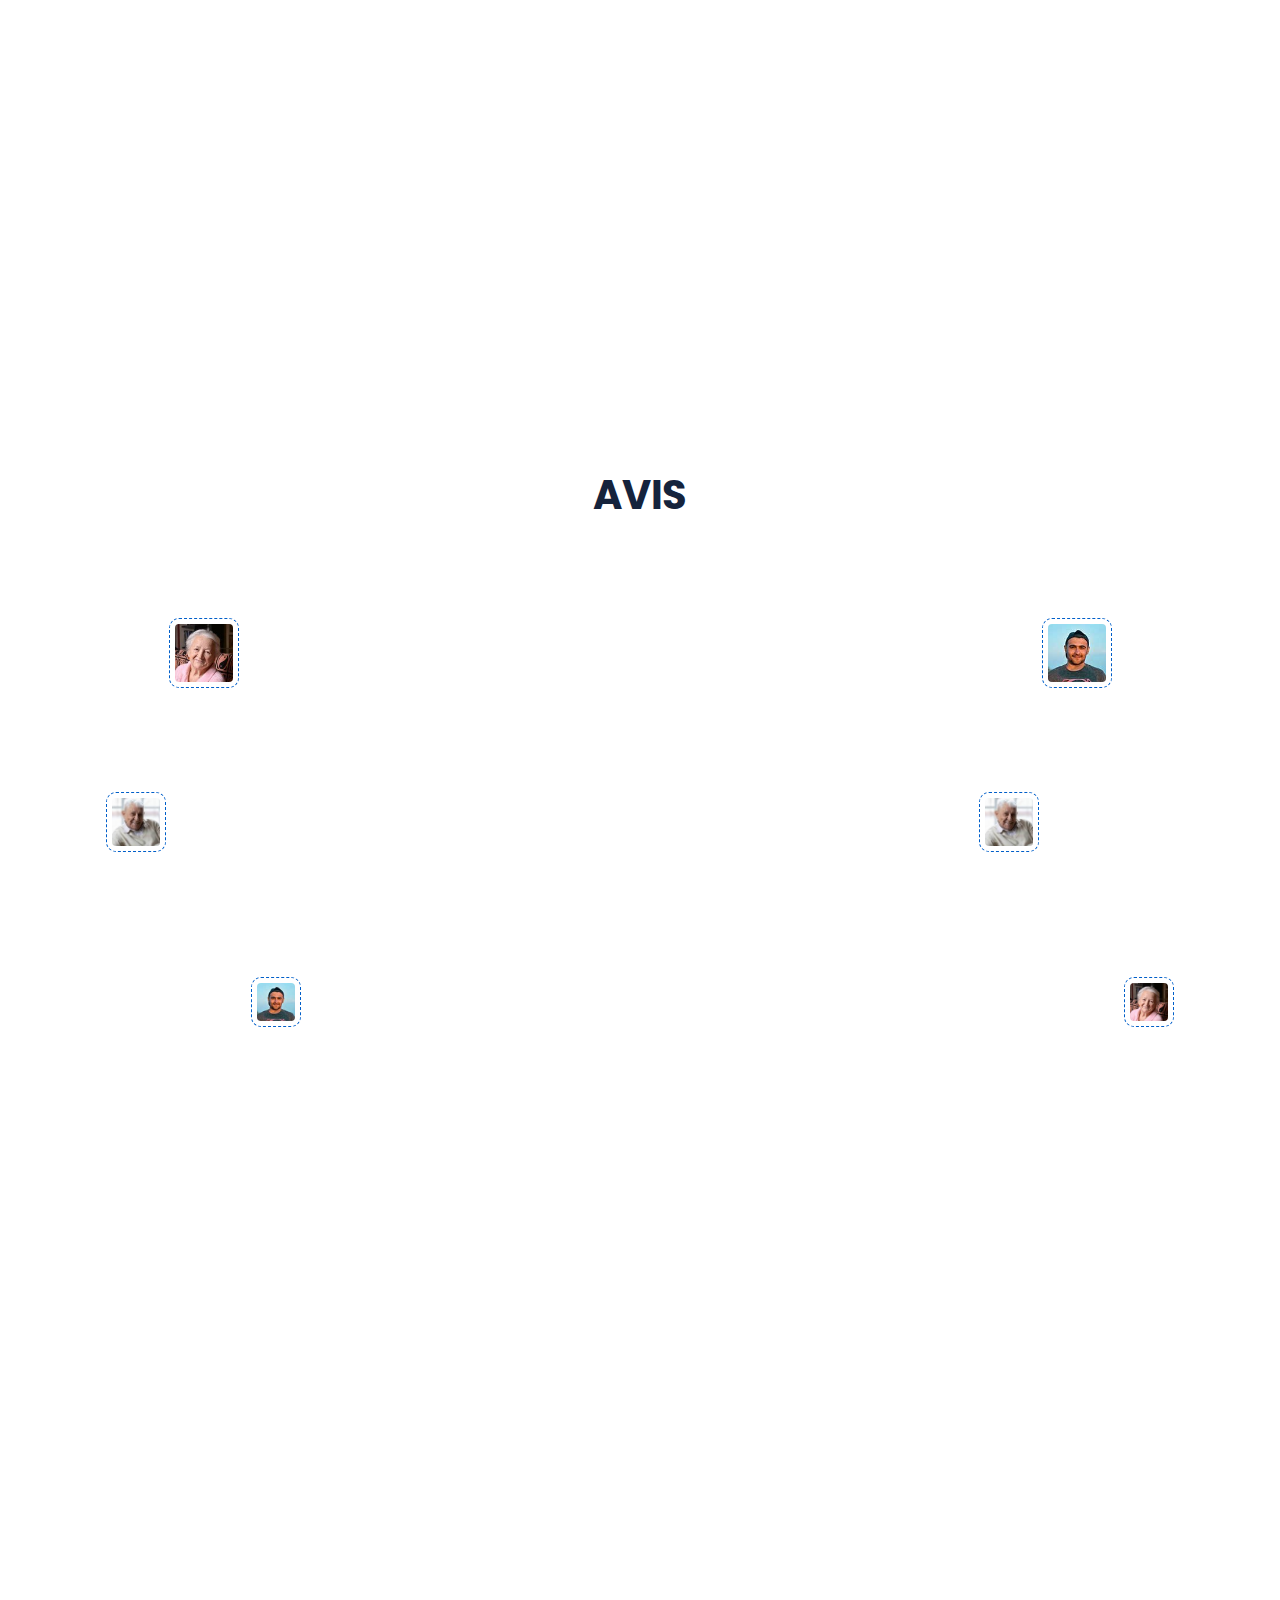
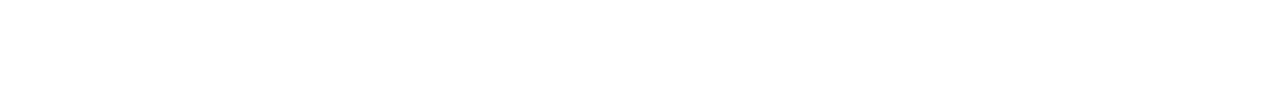
==== commit 7a224772: "insert php" ====
--- a/index.html
+++ b/index.html
@@ -102,7 +102,7 @@
     <div id="header-carousel" class="carousel slide" data-bs-ride="carousel">
         <div class="carousel-inner">
             <div class="carousel-item active">
-                <img class="w-100 opacity" src="img/carousel5.jpg" alt="Image"/>
+                <img class="w-100 opacity" src="img/carousel4.jpeg" alt="Image"/>
                 <div class="carousel-caption">
                     <div class="container">
                         <div class="row">
@@ -123,7 +123,7 @@
                 </div>
             </div>
             <div class="carousel-item">
-                <img class="w-100 opacity" src="img/carousel6.jpeg" alt="Image"/>
+                <img class="w-100 opacity" src="img/carousel6.png" alt="Image"/>
                 <div class="carousel-caption">
                     <div class="container">
                         <div class="row">
--- a/css/style.css
+++ b/css/style.css
@@ -395,7 +395,7 @@
 }
 
 .page-header {
-    background: url(../img/carousel6.jpeg) center center no-repeat;
+    background: url(../img/carousel6.png) center center no-repeat;
     background-size: cover;
 }
 
@@ -451,7 +451,7 @@
 }
 
 .container.facts .facts-text {
-    background: linear-gradient(rgba(1, 95, 201, .9), rgba(1, 95, 201, .9)), url(../img/carousel6.jpeg) center right no-repeat;
+    background: linear-gradient(rgba(1, 95, 201, .9), rgba(1, 95, 201, .9)), url(../img/carousel6.png) center right no-repeat;
     background-size: cover;
 }
 
@@ -502,7 +502,7 @@
 
 /*** Appointment ***/
 .appointment {
-    background: linear-gradient(rgba(1, 95, 201, .9), rgba(1, 95, 201, .9)), url(../img/carousel6.jpeg) center center no-repeat;
+    background: linear-gradient(rgba(1, 95, 201, .9), rgba(1, 95, 201, .9)), url(../img/carousel6.png) center center no-repeat;
     background-size: cover;
 }
 
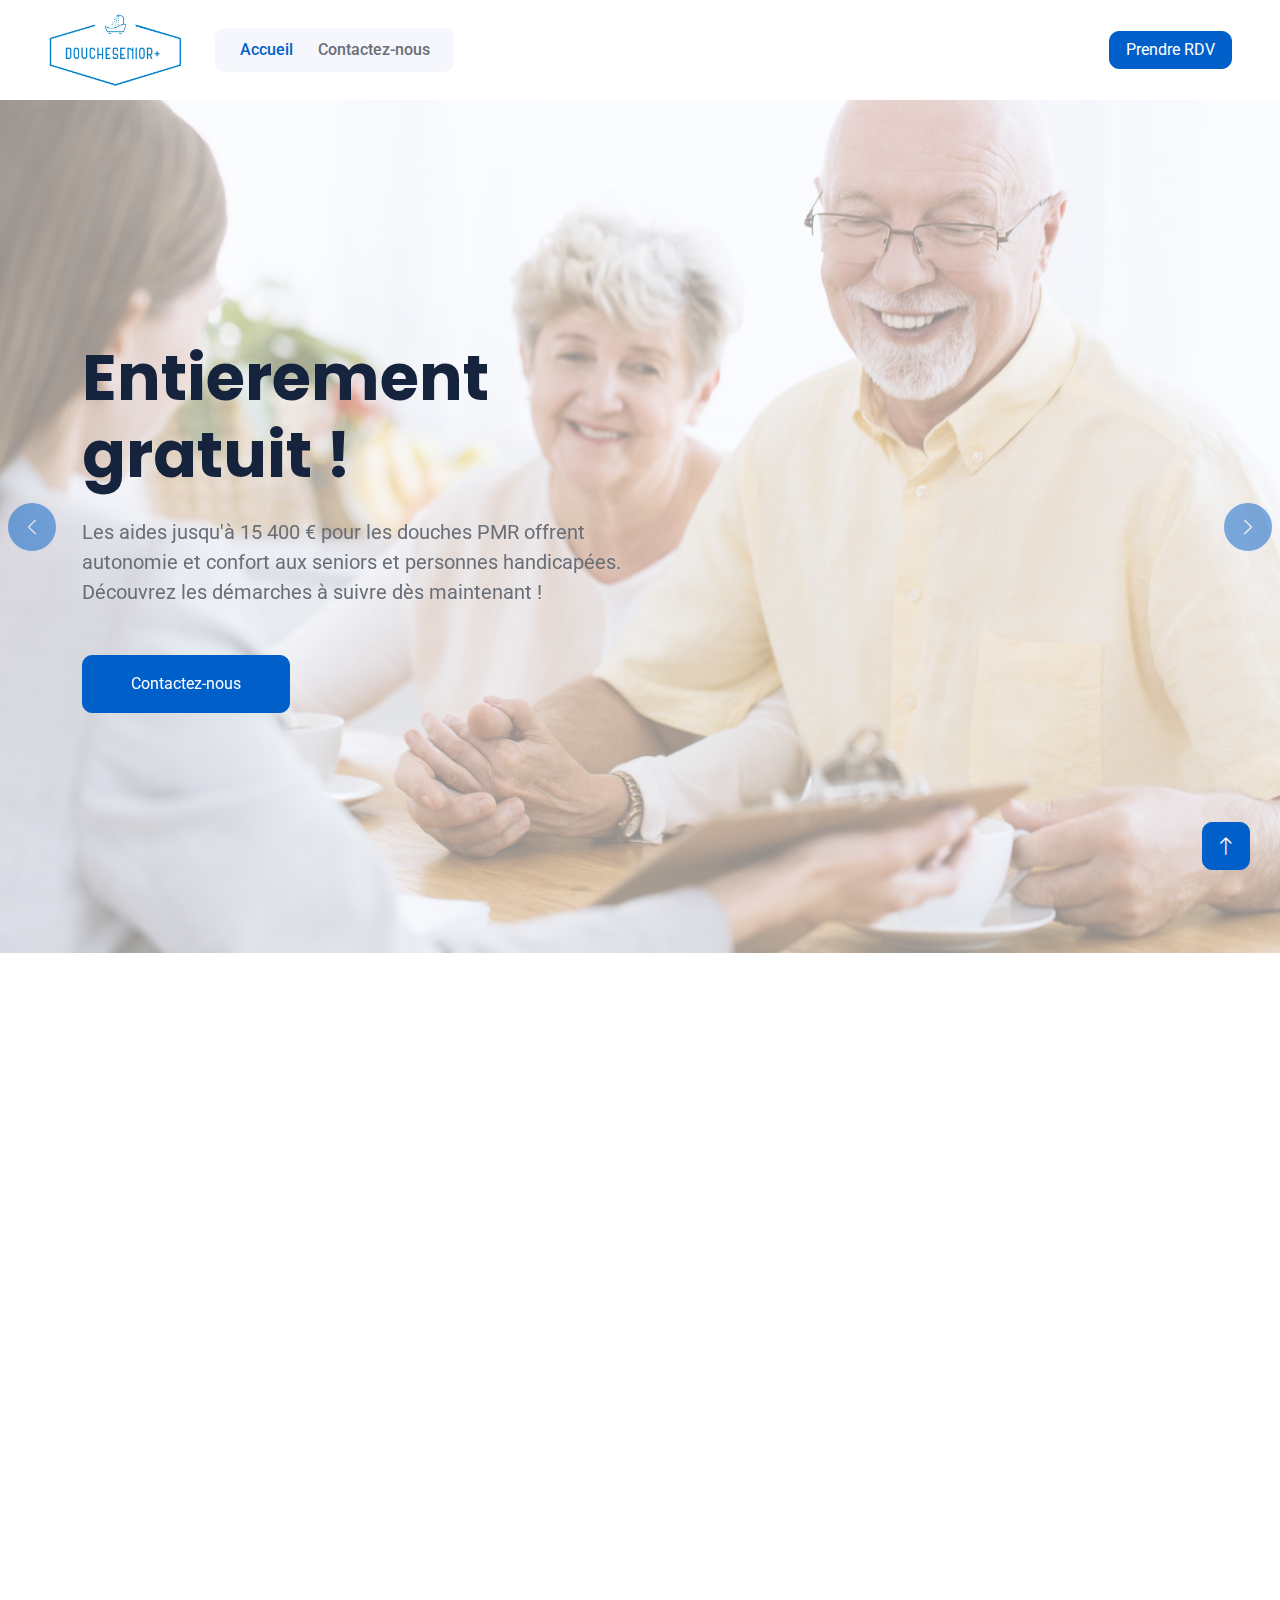
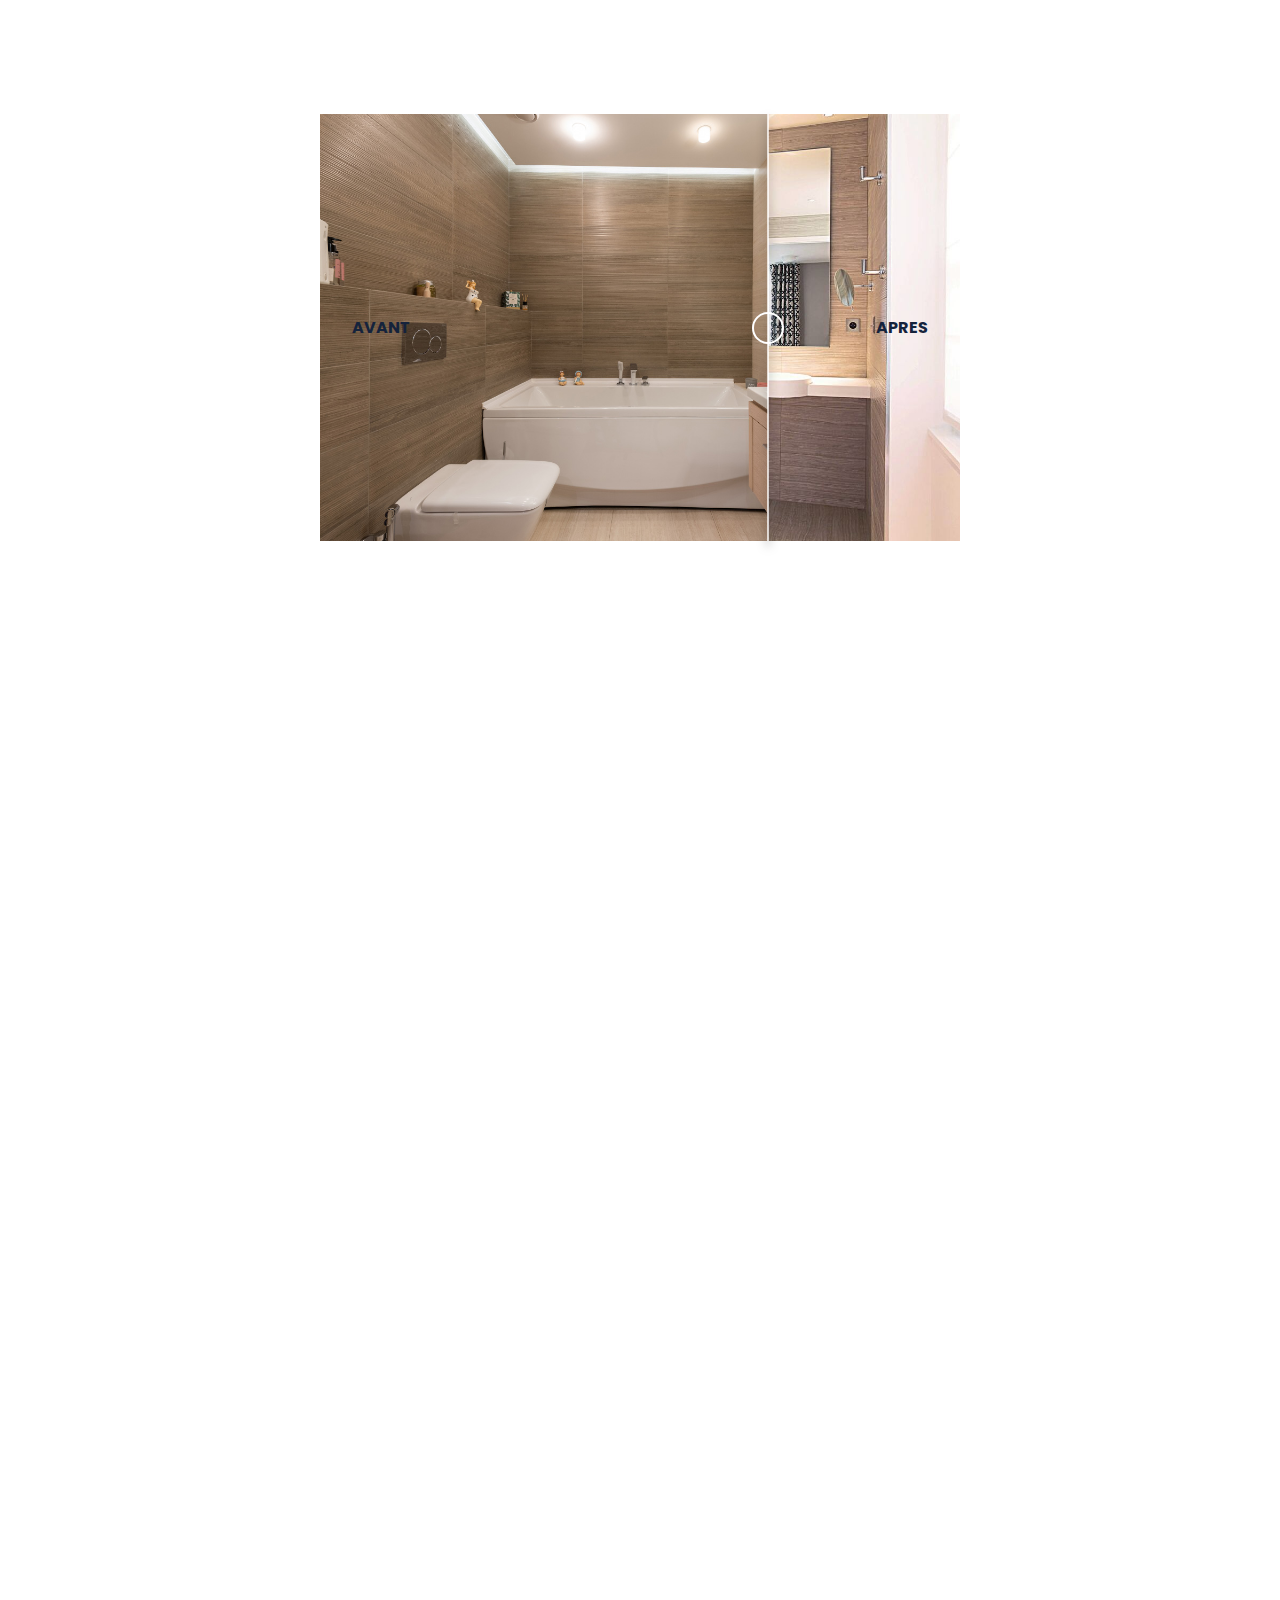
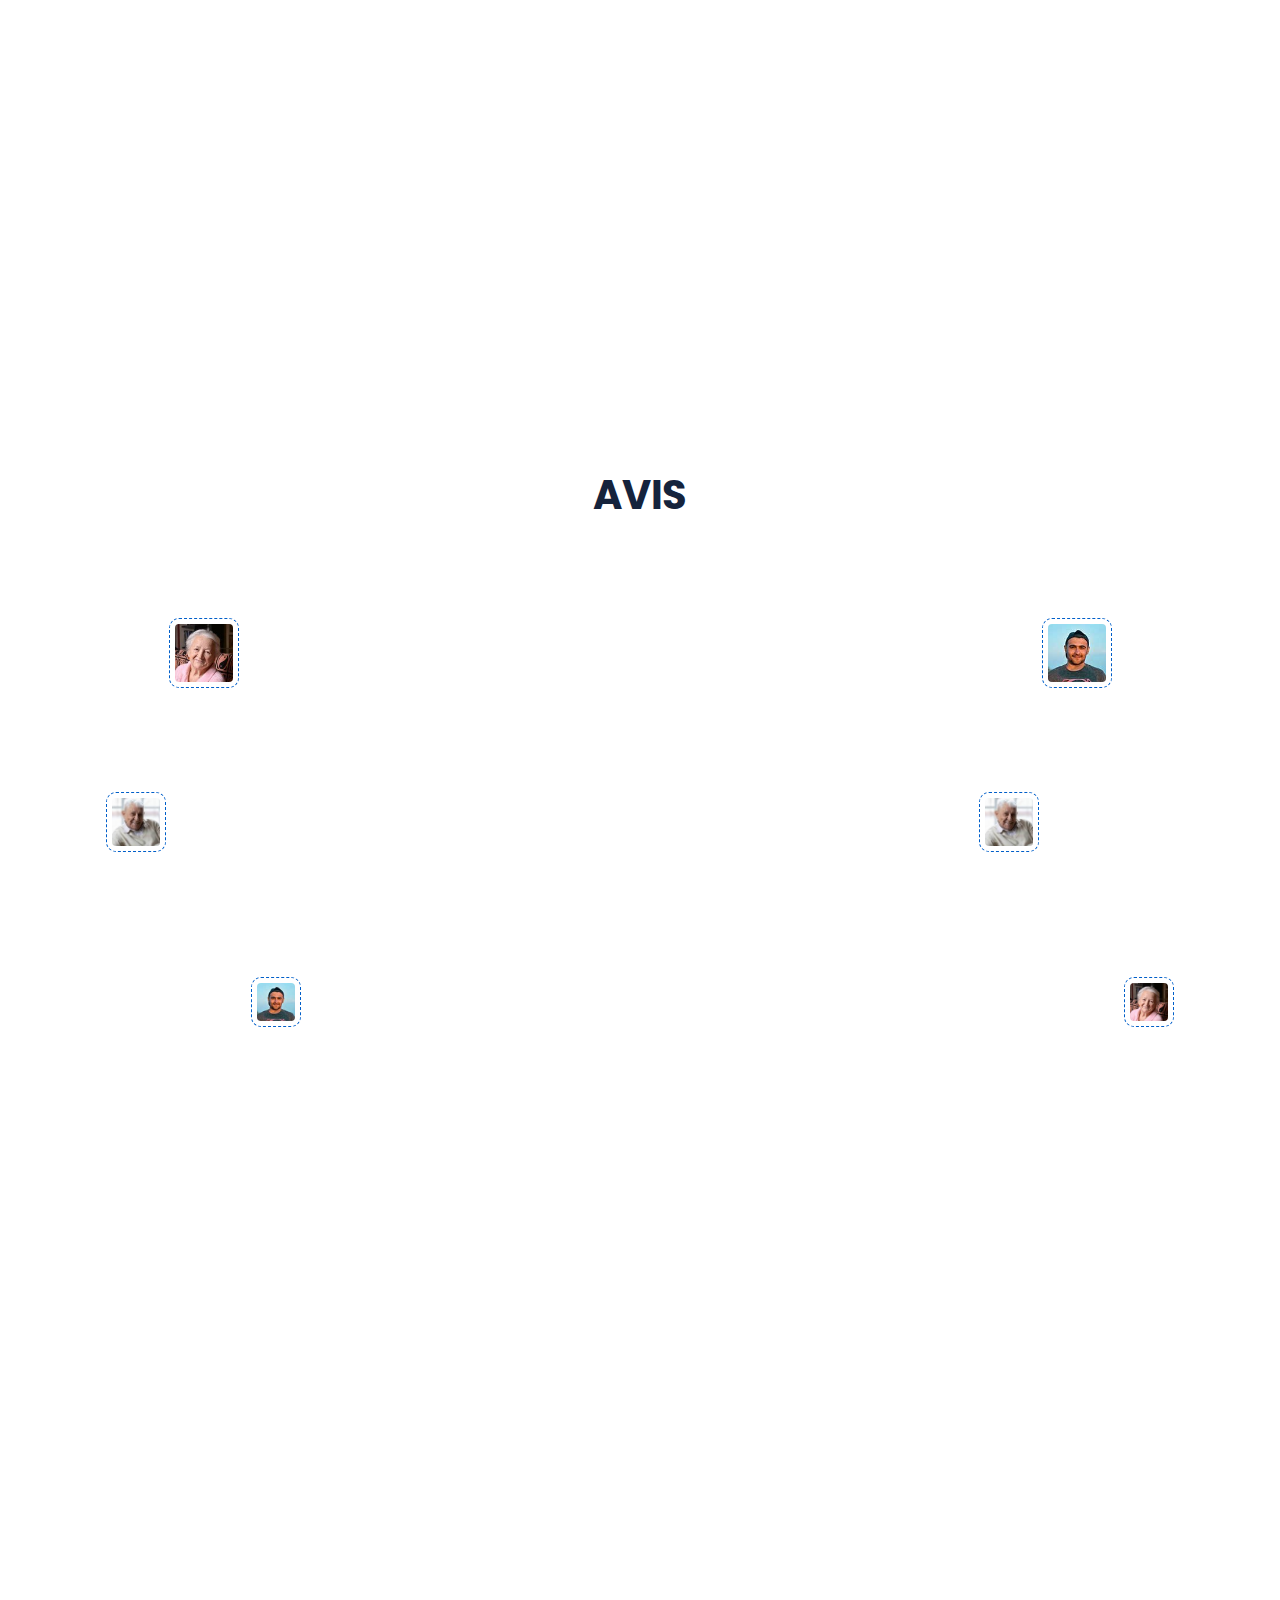
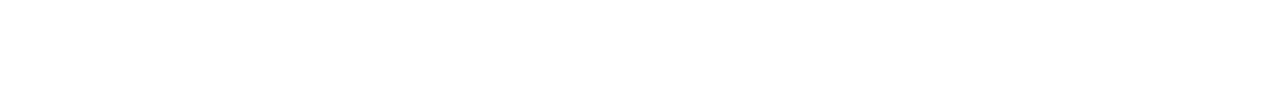
==== commit 366db34f: "insert php" ====
--- a/index.html
+++ b/index.html
@@ -88,7 +88,7 @@
     <div class="collapse navbar-collapse" id="navbarCollapse">
         <div class="navbar-nav  bg-light rounded pe-4 py-3 py-lg-0">
             <a href="index.html" class="nav-item nav-link active">Accueil</a>
-            <a href="contact.html" class="nav-item nav-link">Contactez-nous</a>
+            <a href="#monForm" class="nav-item nav-link">Contactez-nous</a>
         </div>
     </div>
     <a href="#monForm" class="btn btn-primary px-3 d-none d-lg-block"
@@ -359,7 +359,7 @@
                                         src="img/icon/icon-07-primary.png"
                                         alt=""
                                 />
-                                <h5 class="mb-0" id="monForm"
+                                <h5 class="mb-0"
                                 >Aides de l'Etat</h5>
                             </div>
                         </div>
@@ -421,12 +421,12 @@
 
             <!-- Contact Form Start -->
 
-            <div class="col-lg-6 wow fadeIn" data-wow-delay="0.5s">
+            <div class="col-lg-6 wow fadeIn" data-wow-delay="0.5s" id="monForm">
                 <div class="bg-white rounded px-5 py-3">
                     <div class="row g-3">
                         <div class="contact-form">
                             <div id="alertMessage"></div>
-                            <form id="contactForm" novalidate="novalidate" method="post">
+                            <form id="contactForm " novalidate="novalidate" method="post">
                                 <p>
                                     Quel est votre statut? <span class="obligatoire">*</span>
                                 </p>
--- a/css/style.css
+++ b/css/style.css
@@ -100,7 +100,6 @@
     position: absolute;
     top: 0px;
     left: 0px;
-
     z-index: 1;
     width: 100%;
     height: 100%;
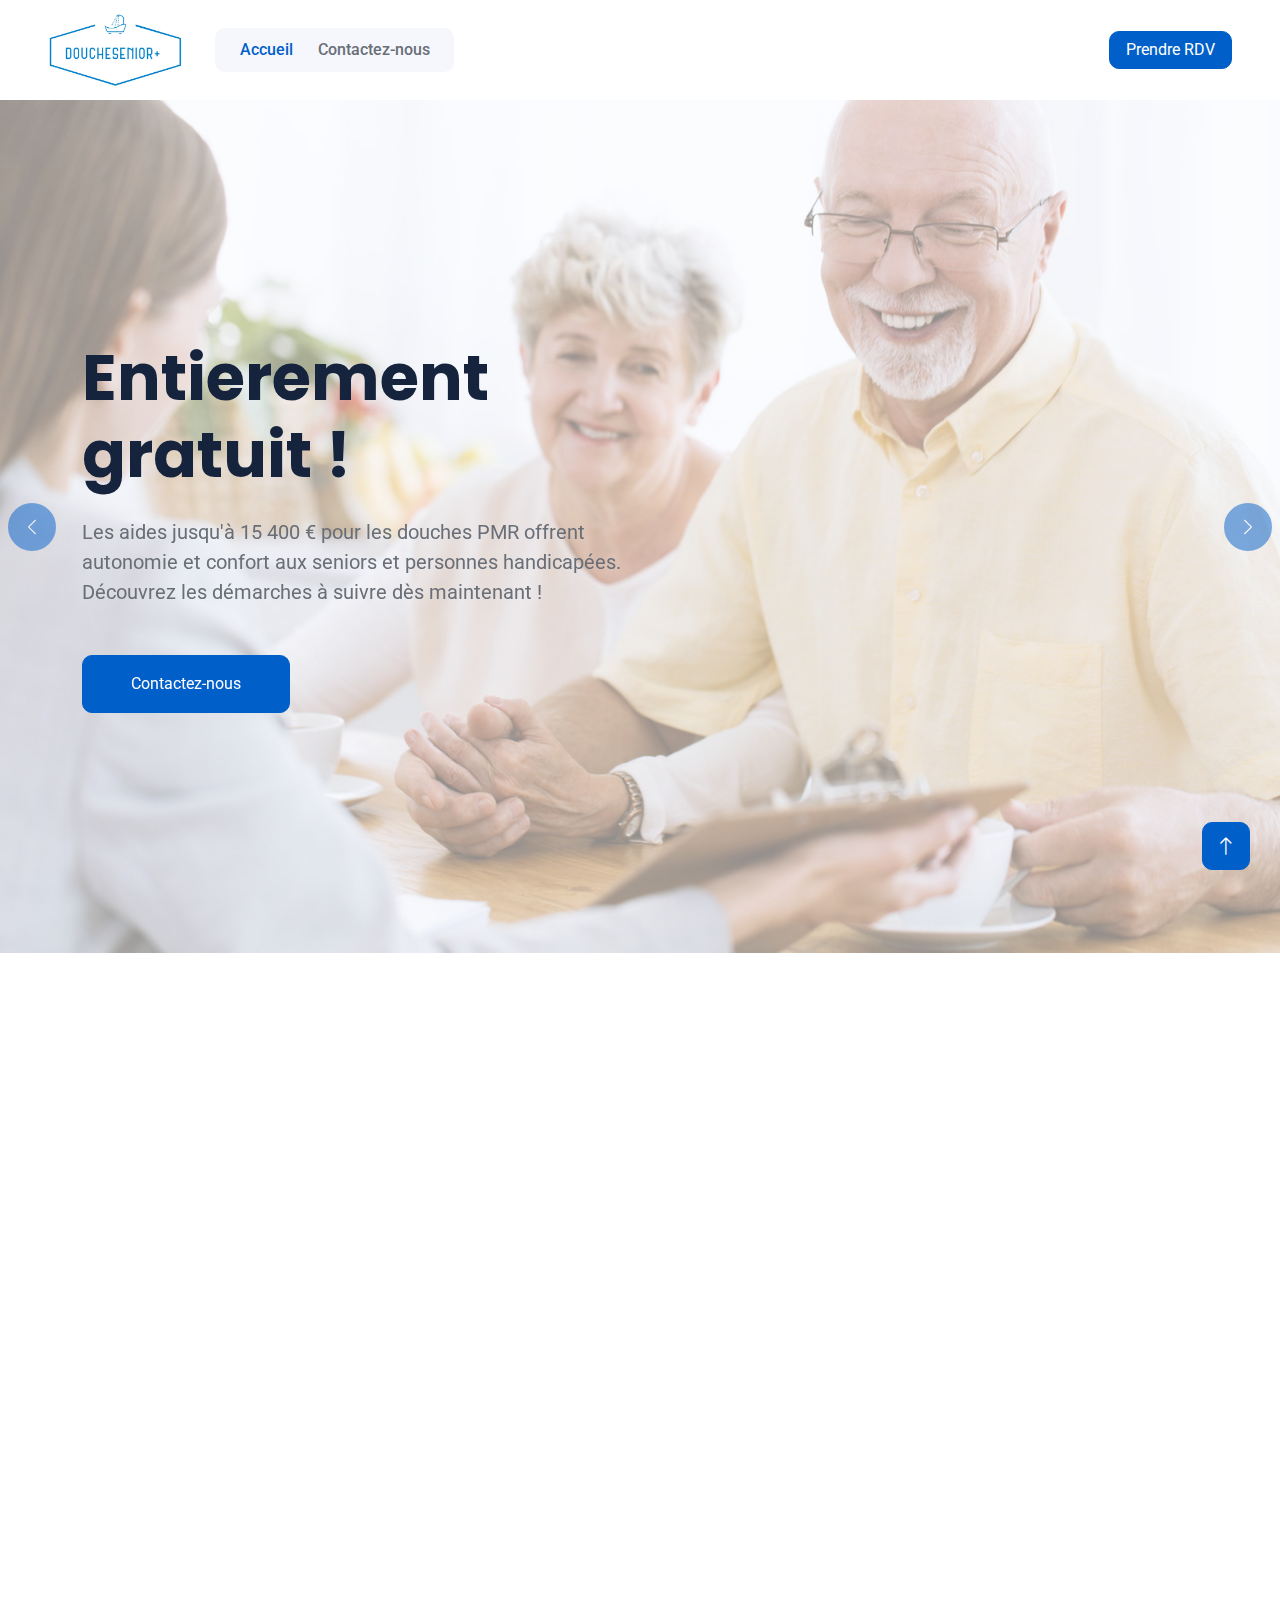
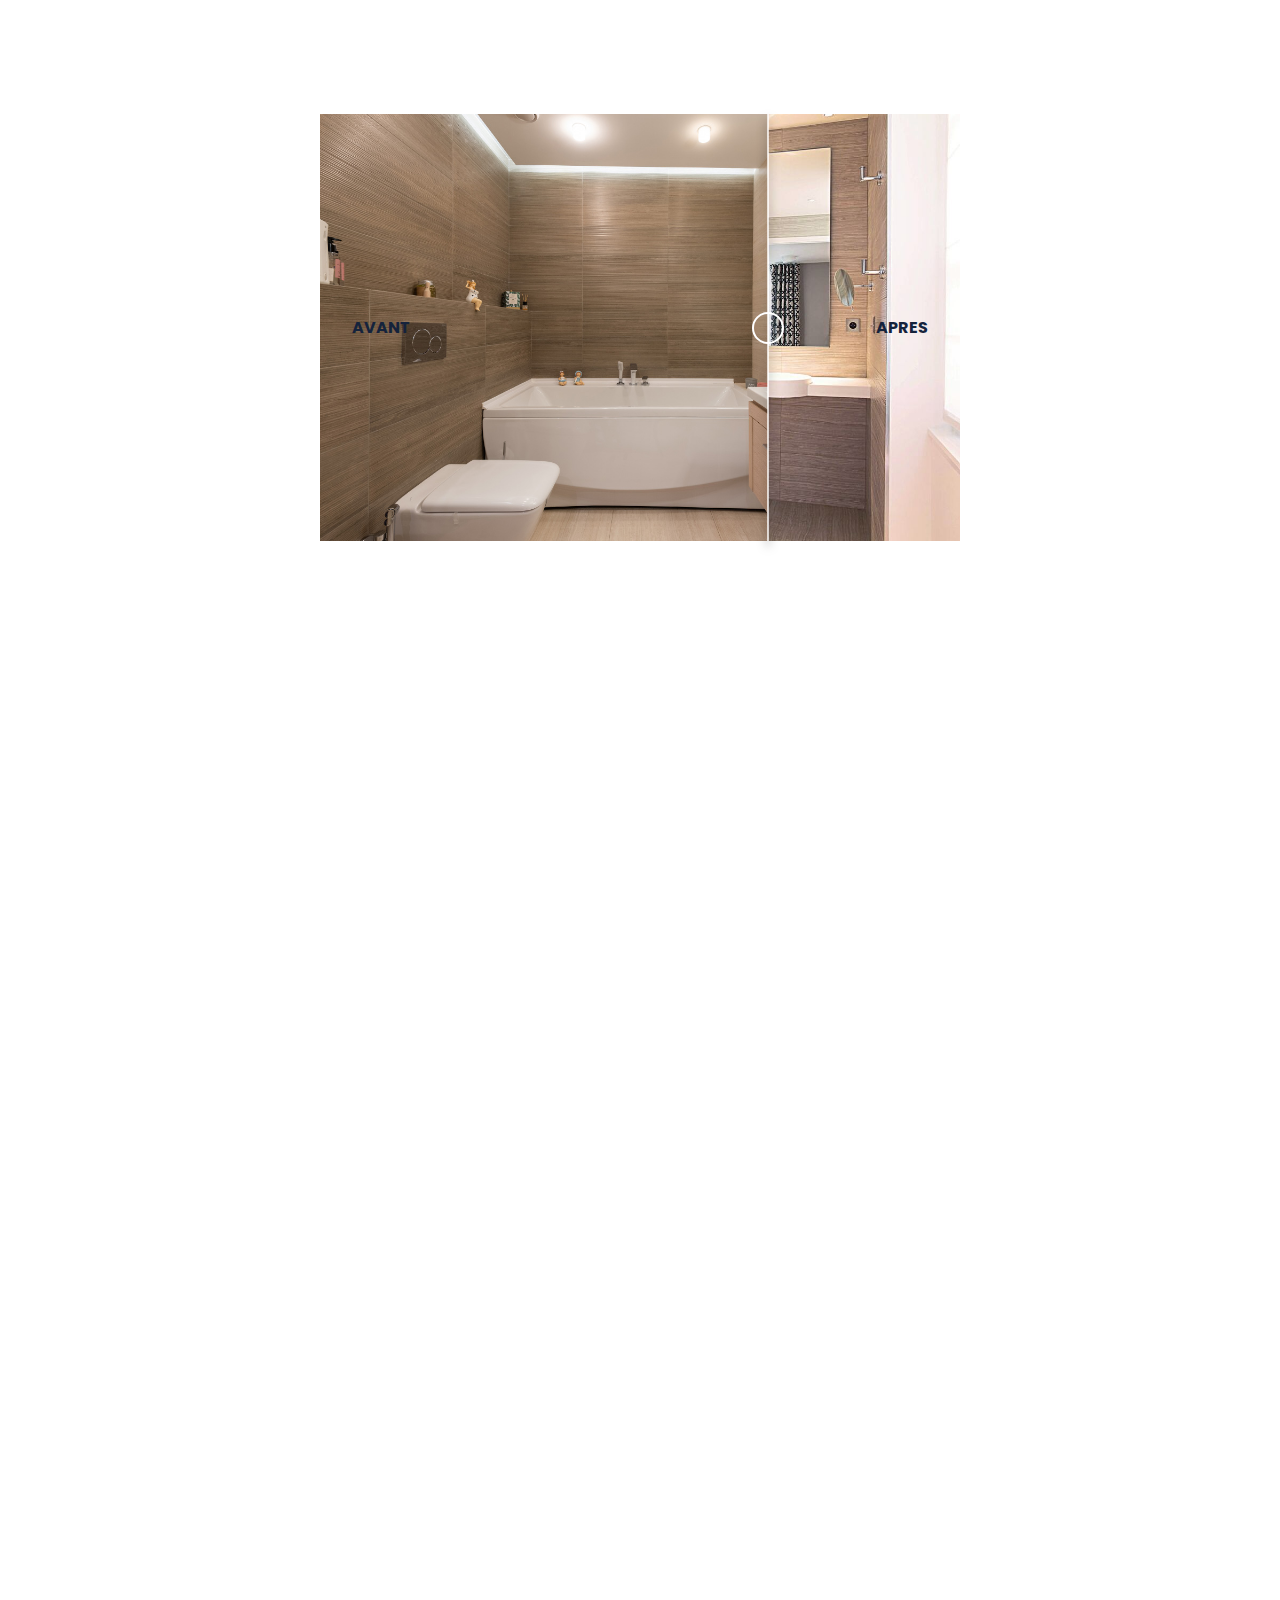
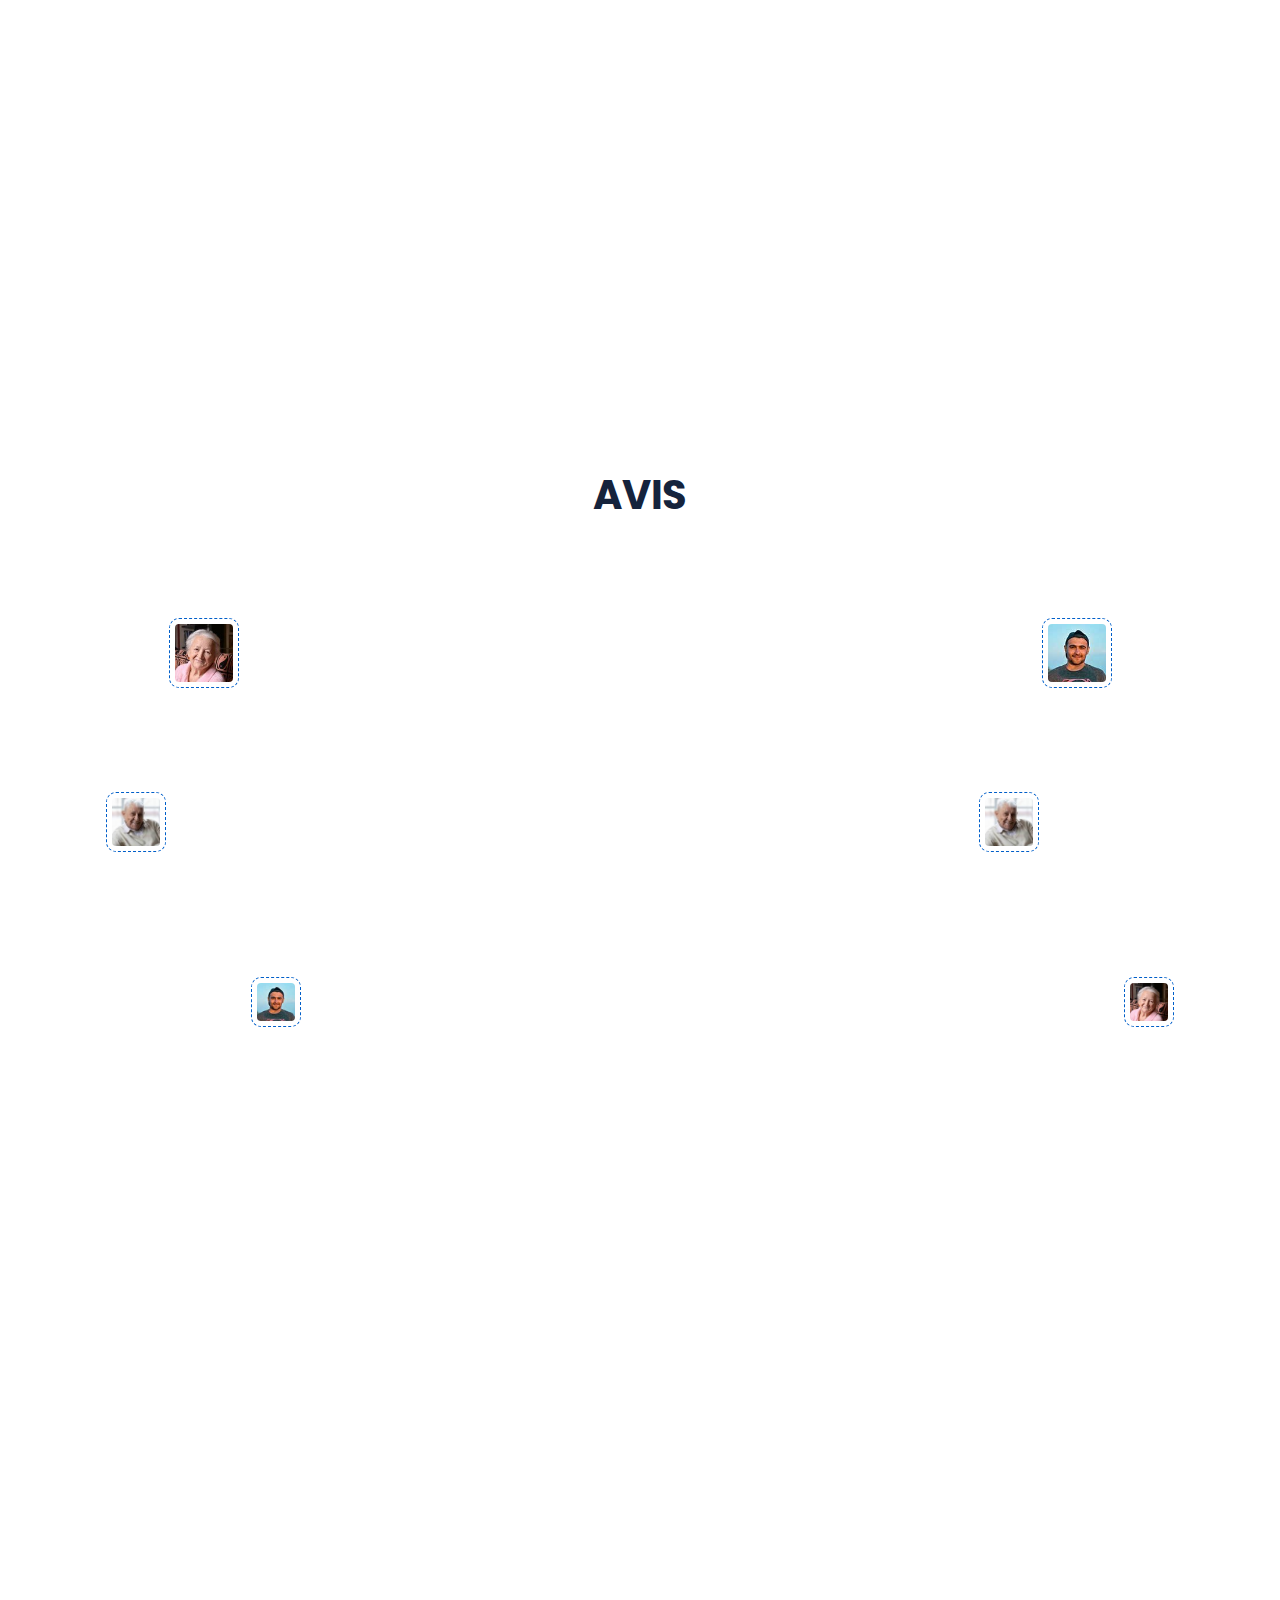
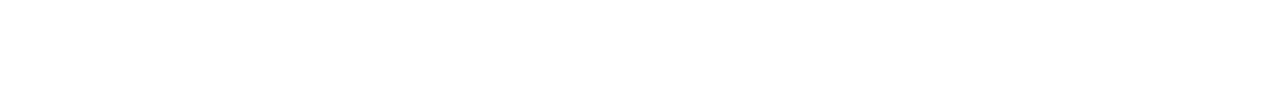
==== commit 3f467066: "insert php" ====
--- a/index.html
+++ b/index.html
@@ -359,7 +359,7 @@
                                         src="img/icon/icon-07-primary.png"
                                         alt=""
                                 />
-                                <h5 class="mb-0"
+                                <h5 class="mb-0" id="monForm"
                                 >Aides de l'Etat</h5>
                             </div>
                         </div>
@@ -421,12 +421,12 @@
 
             <!-- Contact Form Start -->
 
-            <div class="col-lg-6 wow fadeIn" data-wow-delay="0.5s" id="monForm">
+            <div class="col-lg-6 wow fadeIn" data-wow-delay="0.5s">
                 <div class="bg-white rounded px-5 py-3">
                     <div class="row g-3">
                         <div class="contact-form">
                             <div id="alertMessage"></div>
-                            <form id="contactForm " novalidate="novalidate" method="post">
+                            <form id="contactForm" novalidate="novalidate" method="post">
                                 <p>
                                     Quel est votre statut? <span class="obligatoire">*</span>
                                 </p>
--- a/css/style.css
+++ b/css/style.css
@@ -4,12 +4,6 @@
     --secondary: #0DD3F1;
     --light: #F6F7FC;
     --dark: #15233C;
-}
-
-@media print {
-    .container {
-        width: auto;
-    }
 }
 
 #contactForm .help-block ul {
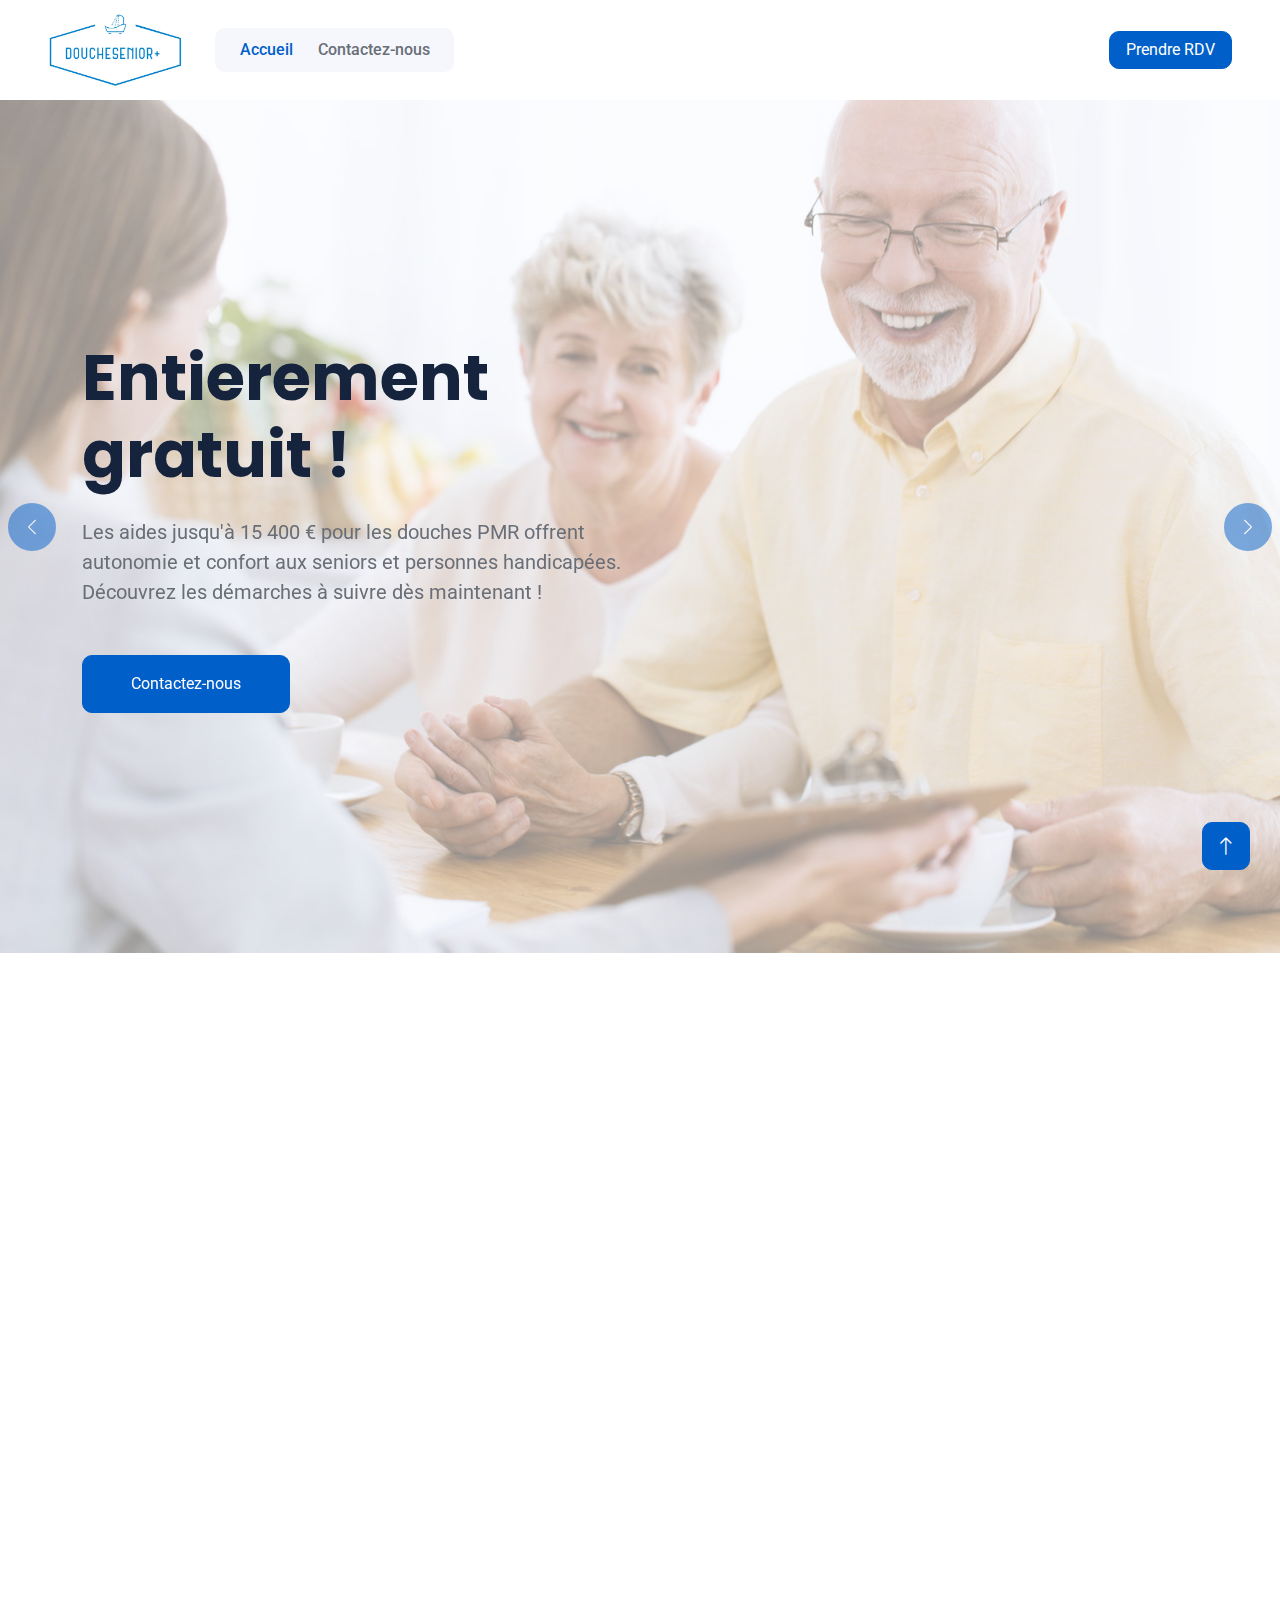
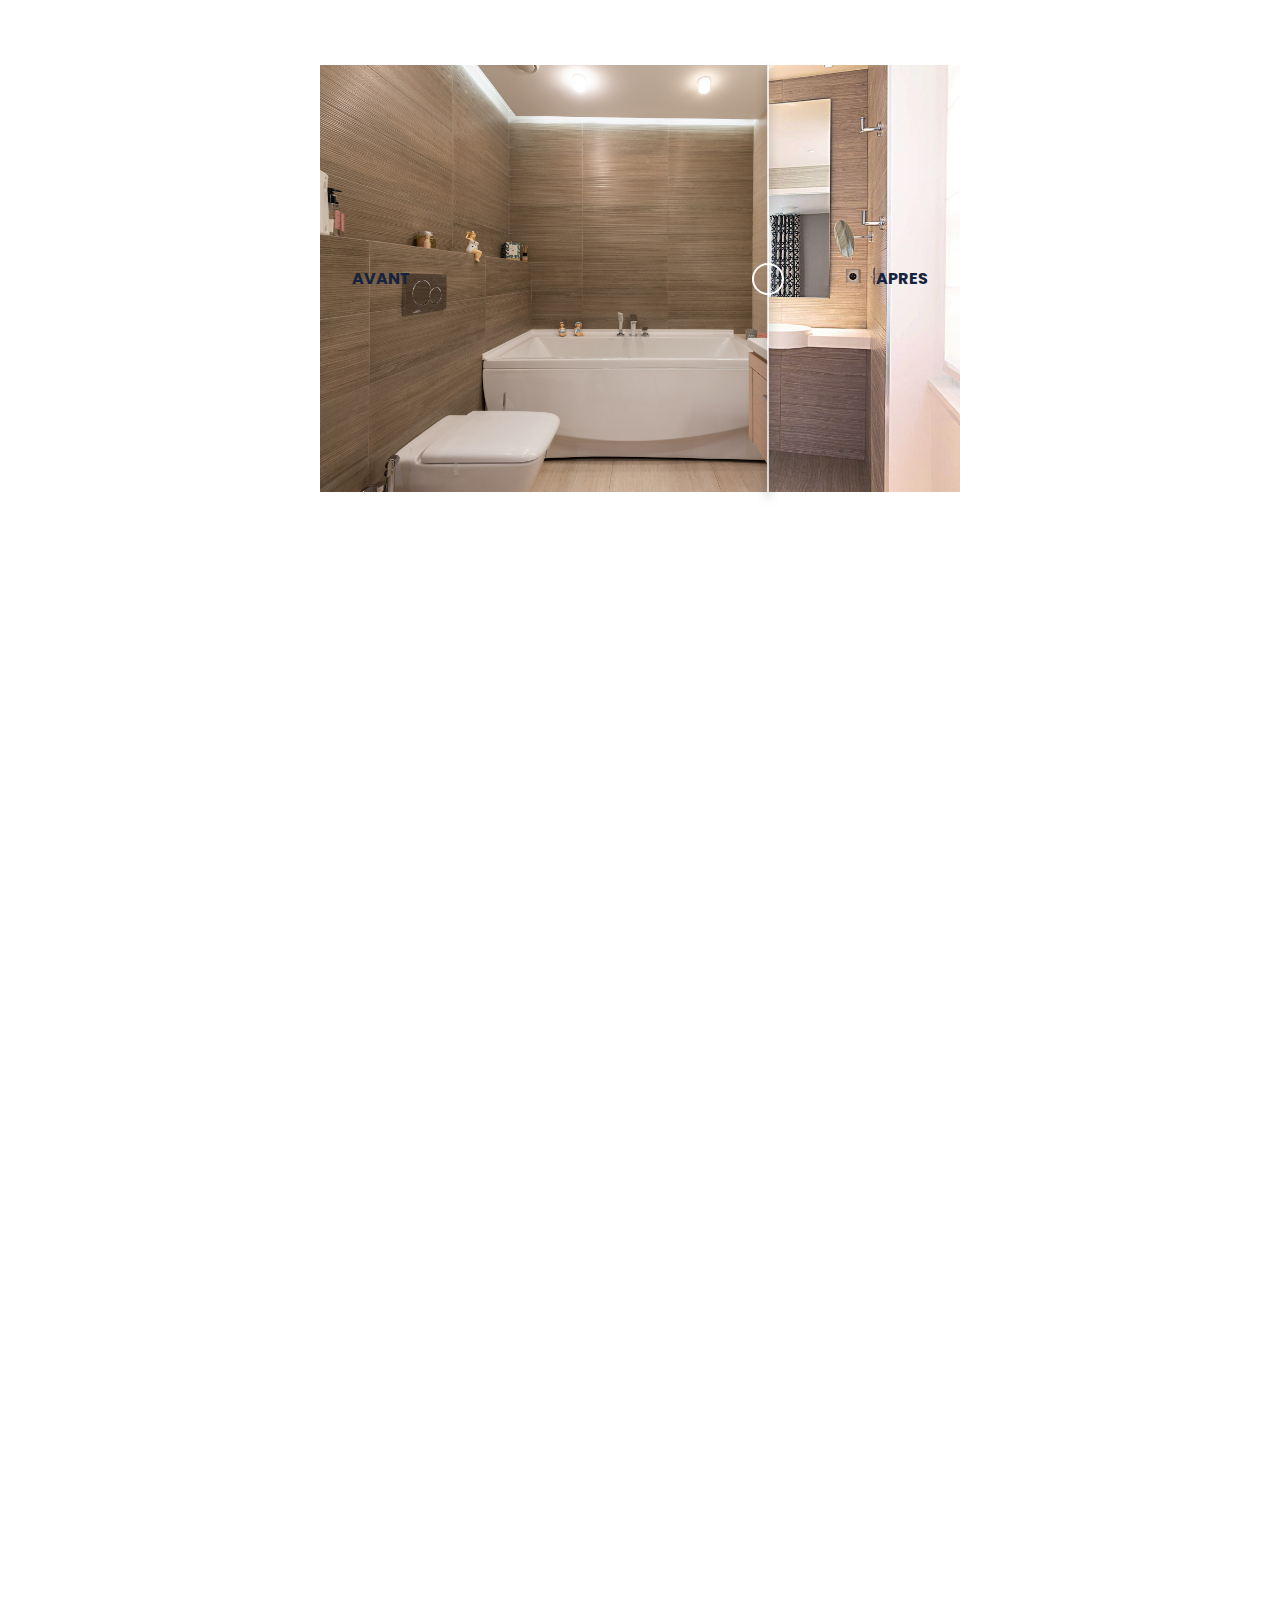
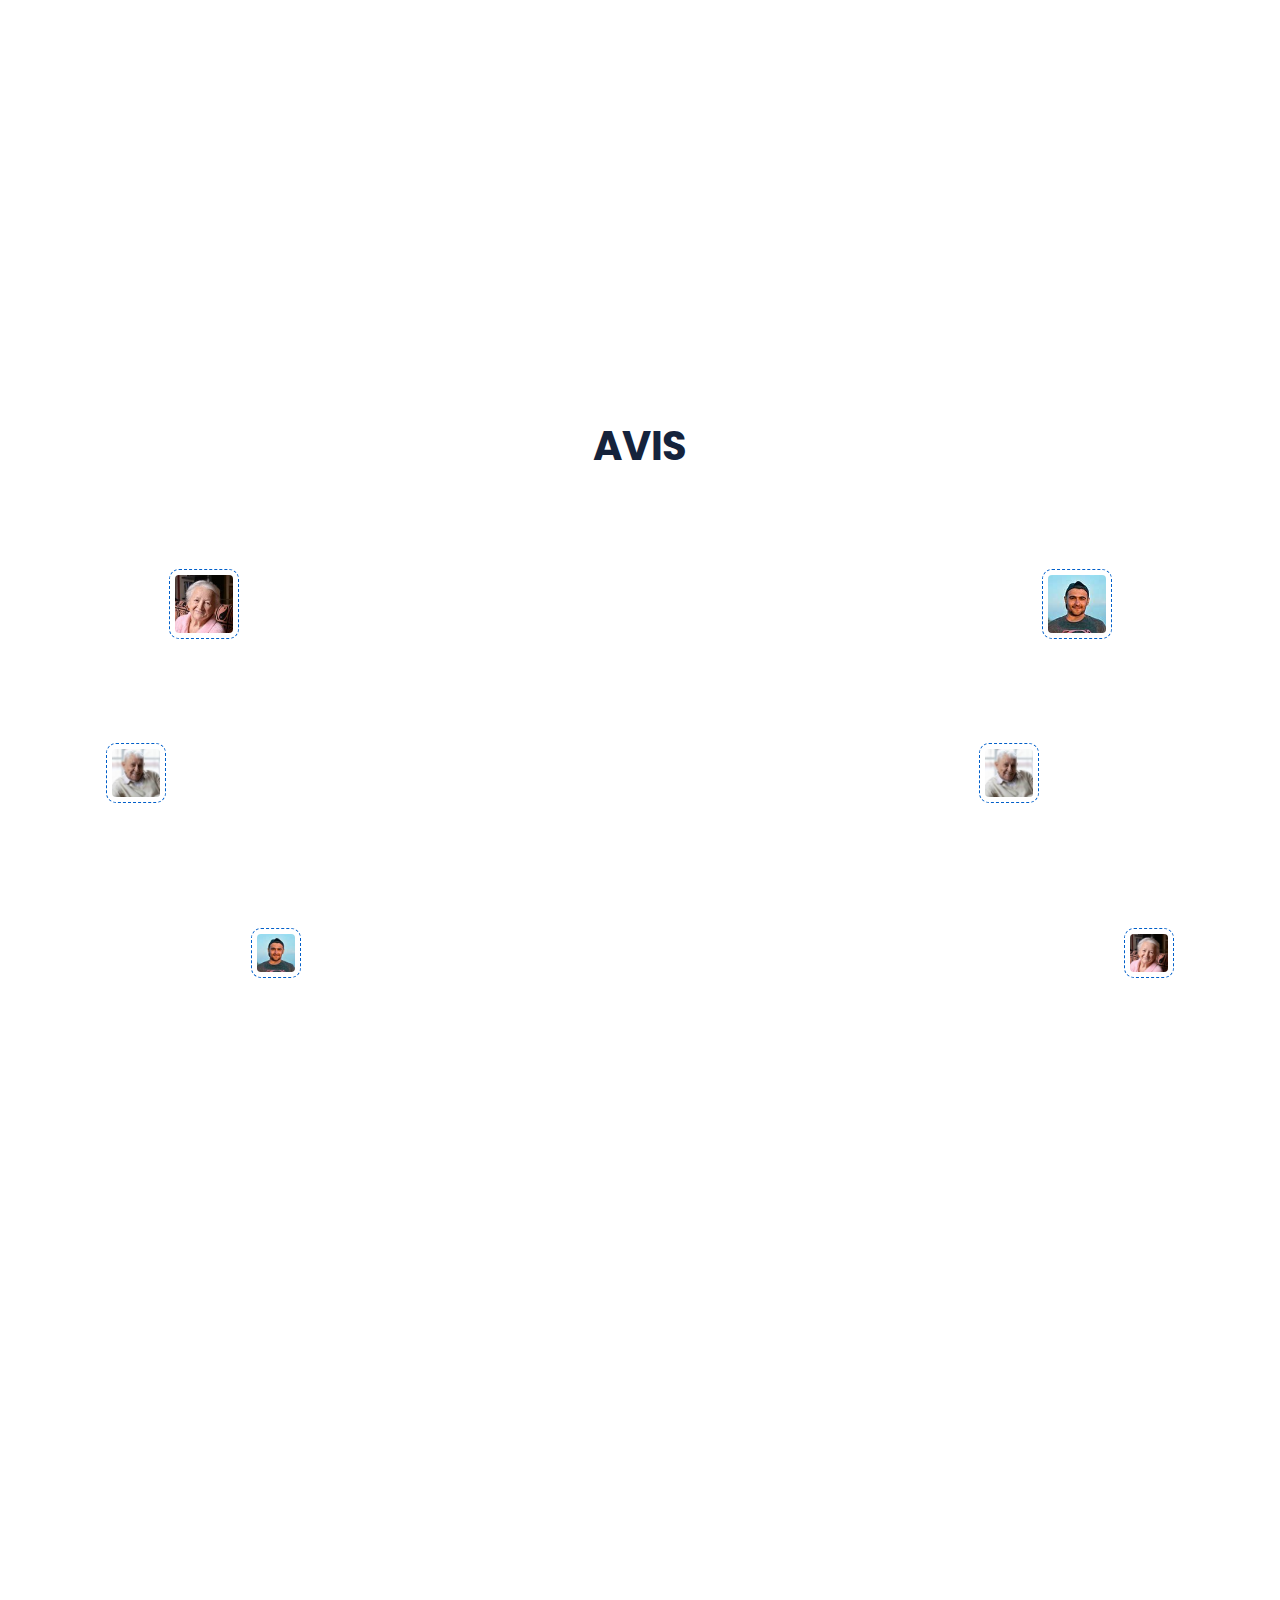
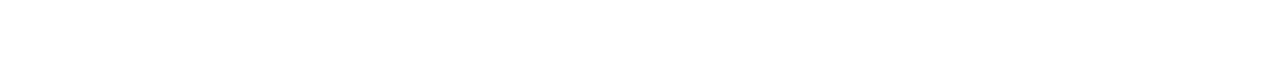
==== commit 1219d989: "add google analitycs" ====
--- a/index.html
+++ b/index.html
@@ -1,6 +1,46 @@
 <!DOCTYPE html>
 <html lang="en">
 <head>
+    <script>
+
+        window ['gtag_enable_tcf_support'] = true;
+
+    </script>
+
+    <!-- Google tag (gtag.js) - Google Ads: TAG_ID -->
+
+    <script async src="https://www.googletagmanager.com/gtag/js?id=AW-16513163167"></script>
+
+    <script>
+        window.dataLayer = window.dataLayer || [];
+
+        function gtag() {
+            dataLayer.push(arguments);
+        }
+
+        gtag('js', new Date());
+
+        gtag('config', 'AW-16513163167');
+    </script>
+
+    <!-- Google tag (gtag.js) -->
+    <script async src="https://www.googletagmanager.com/gtag/js?id=G-KVBS8RHQLT"></script>
+    <script>
+        window.dataLayer = window.dataLayer || [];
+        function gtag(){dataLayer.push(arguments);}
+        gtag('js', new Date());
+
+        gtag('config', 'G-KVBS8RHQLT');
+    </script>
+
+    <!-- Google Tag Manager -->
+    <script>(function(w,d,s,l,i){w[l]=w[l]||[];w[l].push({'gtm.start':
+            new Date().getTime(),event:'gtm.js'});var f=d.getElementsByTagName(s)[0],
+        j=d.createElement(s),dl=l!='dataLayer'?'&l='+l:'';j.async=true;j.src=
+        'https://www.googletagmanager.com/gtm.js?id='+i+dl;f.parentNode.insertBefore(j,f);
+    })(window,document,'script','dataLayer','GTM-TC8VCP6W');</script>
+
+    <!-- End Google Tag Manager -->
     <meta charset="utf-8"/>
     <title>Douchesenior+</title>
     <meta content="width=device-width, initial-scale=1.0" name="viewport"/>
@@ -12,7 +52,7 @@
 
     <!-- Google Web Fonts -->
     <link rel="preconnect" href="https://fonts.googleapis.com"/>
-    <link rel="preconnect" href="https://fonts.gstatic.com" crossorigin/>
+    <link rel="preconnect" href="https://fonts.fgstatic.com" crossorigin/>
     <link
             href="https://fonts.googleapis.com/css2?family=Roboto:wght@400;500&family=Poppins:wght@600;700&display=swap"
             rel="stylesheet"
@@ -46,9 +86,19 @@
             list-style-type: none;
         }
     </style>
+
+    <!-- Google tag (gtag.js) -->
+    <script async src="https://www.googletagmanager.com/gtag/js?id=AW-16513163167">
+    </script>
+
 </head>
 
 <body>
+<!-- Google Tag Manager (noscript) -->
+<noscript><iframe src="https://www.googletagmanager.com/ns.html?id=GTM-TC8VCP6W"
+                  height="0" width="0" style="display:none;visibility:hidden"></iframe></noscript>
+<!-- End Google Tag Manager (noscript) -->
+
 <!-- JavaScript Libraries -->
 <script src="https://code.jquery.com/jquery-3.4.1.min.js"></script>
 <script src="https://cdn.jsdelivr.net/npm/bootstrap@5.0.0/dist/js/bootstrap.bundle.min.js"></script>
@@ -123,7 +173,7 @@
                 </div>
             </div>
             <div class="carousel-item">
-                <img class="w-100 opacity" src="img/carousel6.png" alt="Image"/>
+                <img class="w-100 opacity" src="img/carousel6.webp" alt="Image"/>
                 <div class="carousel-caption">
                     <div class="container">
                         <div class="row">
@@ -146,7 +196,7 @@
                 </div>
             </div>
             <div class="carousel-item">
-                <img class="w-100 opacity" src="img/carousel5.jpg" alt="Image"/>
+                <img class="w-100 opacity" src="img/carousel5.webp" alt="Image"/>
                 <div class="carousel-caption">
                     <div class="container">
                         <div class="row">
@@ -259,11 +309,6 @@
                         options d'entretien pour assurer la durabilité et la sécurité de
                         votre installation.
                     </p>
-                    <div class="border-top mt-4 pt-4">
-                        <div class="d-flex align-items-center">
-                            <h5 class="mb-0">Appelez le: +33 7 69 15 51 34</h5>
-                        </div>
-                    </div>
                 </div>
             </div>
         </div>
@@ -373,7 +418,7 @@
                 >
                     <img
                             class="position-absolute w-100 h-100"
-                            src="img/content.jpg"
+                            src="img/content.webp"
                             alt=""
                             style="object-fit: cover"
                     />
@@ -405,18 +450,6 @@
                     confortable dans votre salle de bains, adapté aux besoins des
                     seniors. Nous sommes impatients de vous aider !
                 </p>
-                <div class="bg-white rounded p-3">
-                    <div class="d-flex align-items-center bg-primary rounded p-3">
-                        <img
-                                class="flex-shrink-0 rounded-circle me-3"
-                                src="img/profile.jpg"
-                                alt=""
-                        />
-                        <a href="tel:+33769155134" class="text-white mb-0"
-                        >Appelez-nous: +33 7 69 15 51 34</a
-                        >
-                    </div>
-                </div>
             </div>
 
             <!-- Contact Form Start -->
@@ -719,12 +752,11 @@
             </div>
             <div class="col-lg-3 col-md-6">
                 <h5 class="text-light mb-4">Addresses</h5>
-                <p><i class="fa fa-phone-square me-3"></i>+33 7 69 15 51 34</p>
                 <p><i class="fa fa-envelope me-3"></i>contacte.ruben@gmail.com</p>
             </div>
             <div class="col-lg-3 col-md-6">
                 <h5 class="text-light mb-4">Liens</h5>
-                <a class="btn btn-link" href="">Contactez-nous</a>
+                <a class="btn btn-link" href="#monForm">Contactez-nous</a>
             </div>
         </div>
     </div>
@@ -742,9 +774,7 @@
 <!-- Footer End -->
 
 <!-- Back to Top -->
-<a href="#" class="btn btn-lg btn-primary btn-lg-square back-to-top"
-><i class="bi bi-arrow-up"></i
-></a>
+<a href="#" class="btn btn-lg btn-primary btn-lg-square back-to-top"><i class="bi bi-arrow-up"></i></a>
 
 
 <!-- Contact Form Javascript -->
@@ -753,6 +783,5 @@
 
 <!-- Template Javascript -->
 <script src="js/main.js"></script>
-<script src="https://www.google.com/recaptcha/api.js"></script>
 </body>
 </html>
--- a/css/style.css
+++ b/css/style.css
@@ -388,7 +388,7 @@
 }
 
 .page-header {
-    background: url(../img/carousel6.png) center center no-repeat;
+    background: url(../img/carousel6.webp) center center no-repeat;
     background-size: cover;
 }
 
@@ -444,12 +444,12 @@
 }
 
 .container.facts .facts-text {
-    background: linear-gradient(rgba(1, 95, 201, .9), rgba(1, 95, 201, .9)), url(../img/carousel6.png) center right no-repeat;
+    background: linear-gradient(rgba(1, 95, 201, .9), rgba(1, 95, 201, .9)), url(../img/carousel6.webp) center right no-repeat;
     background-size: cover;
 }
 
 .container.facts .facts-counter {
-    background: linear-gradient(rgba(255, 255, 255, .9), rgba(255, 255, 255, .9)), url(../img/carousel5.jpg) center right no-repeat;
+    background: linear-gradient(rgba(255, 255, 255, .9), rgba(255, 255, 255, .9)), url(../img/carousel5.webp) center right no-repeat;
     background-size: cover;
 }
 
@@ -495,7 +495,7 @@
 
 /*** Appointment ***/
 .appointment {
-    background: linear-gradient(rgba(1, 95, 201, .9), rgba(1, 95, 201, .9)), url(../img/carousel6.png) center center no-repeat;
+    background: linear-gradient(rgba(1, 95, 201, .9), rgba(1, 95, 201, .9)), url(../img/carousel6.webp) center center no-repeat;
     background-size: cover;
 }
 
